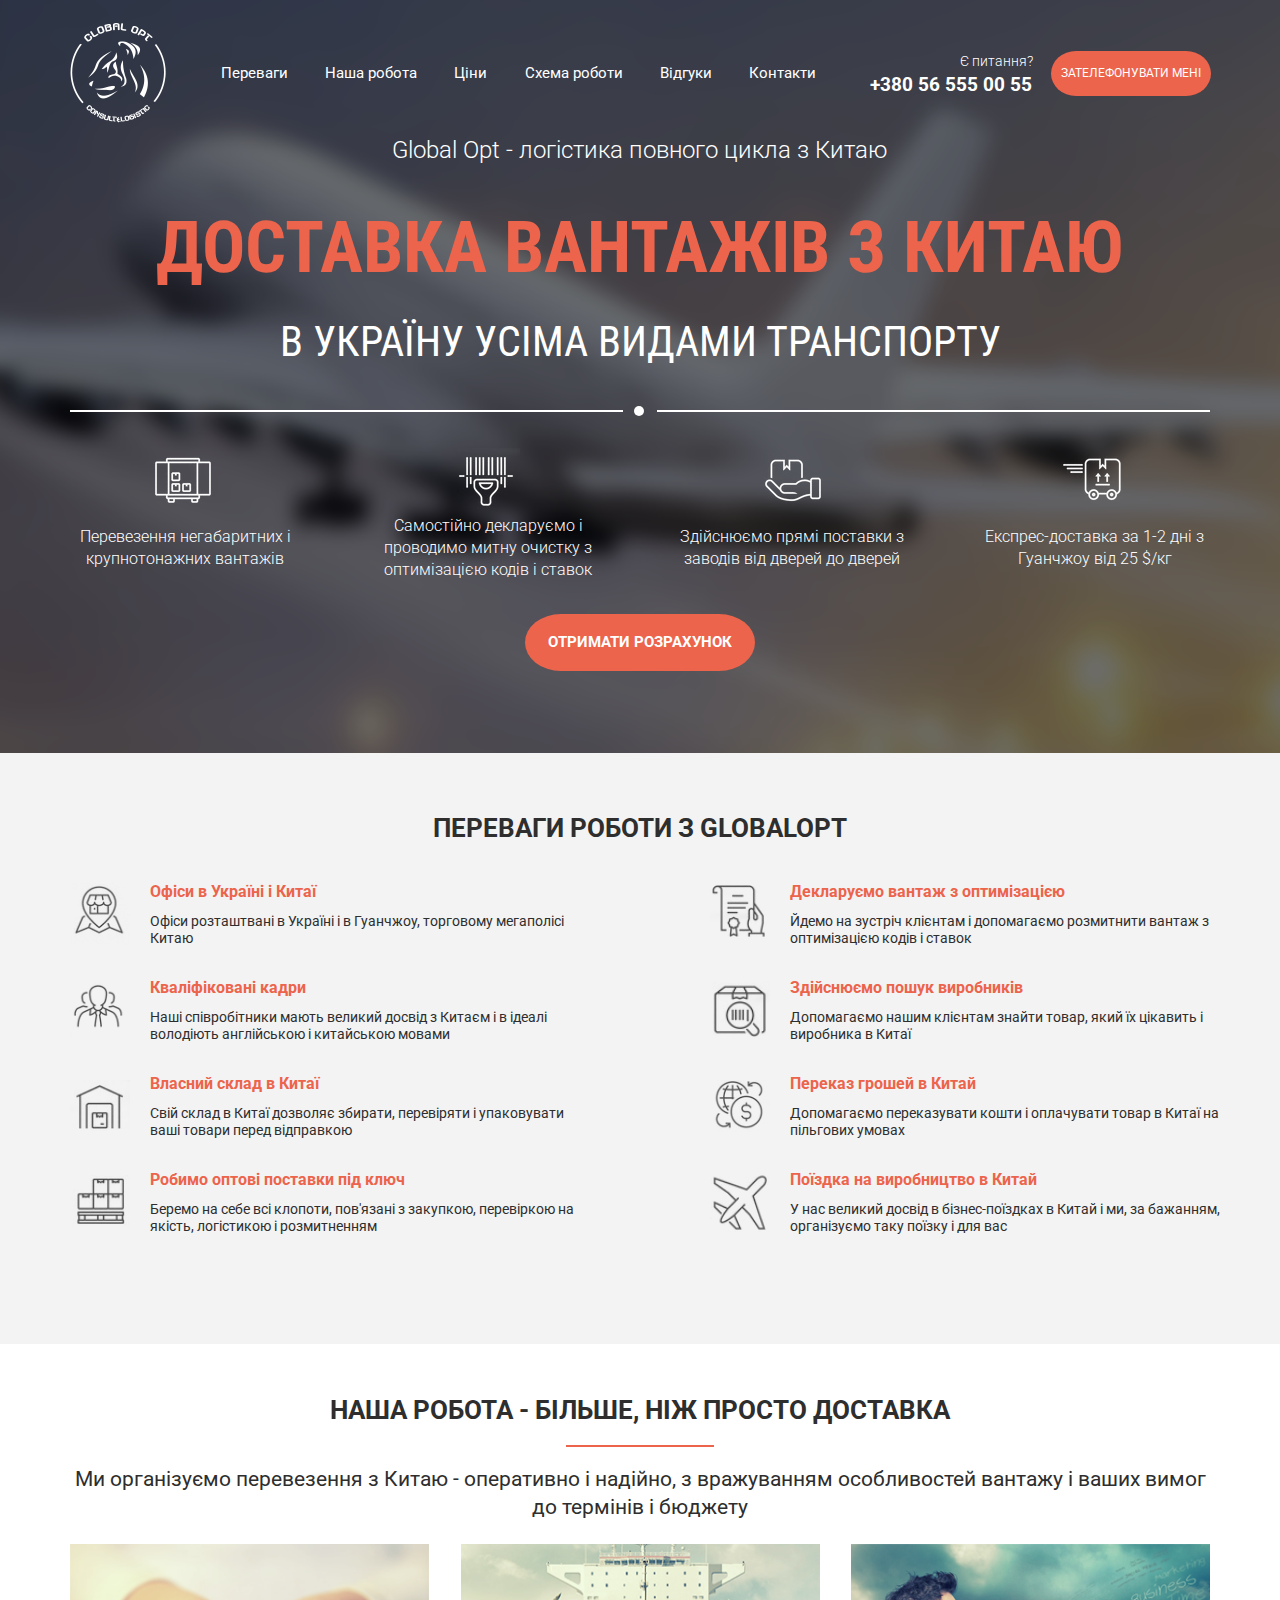
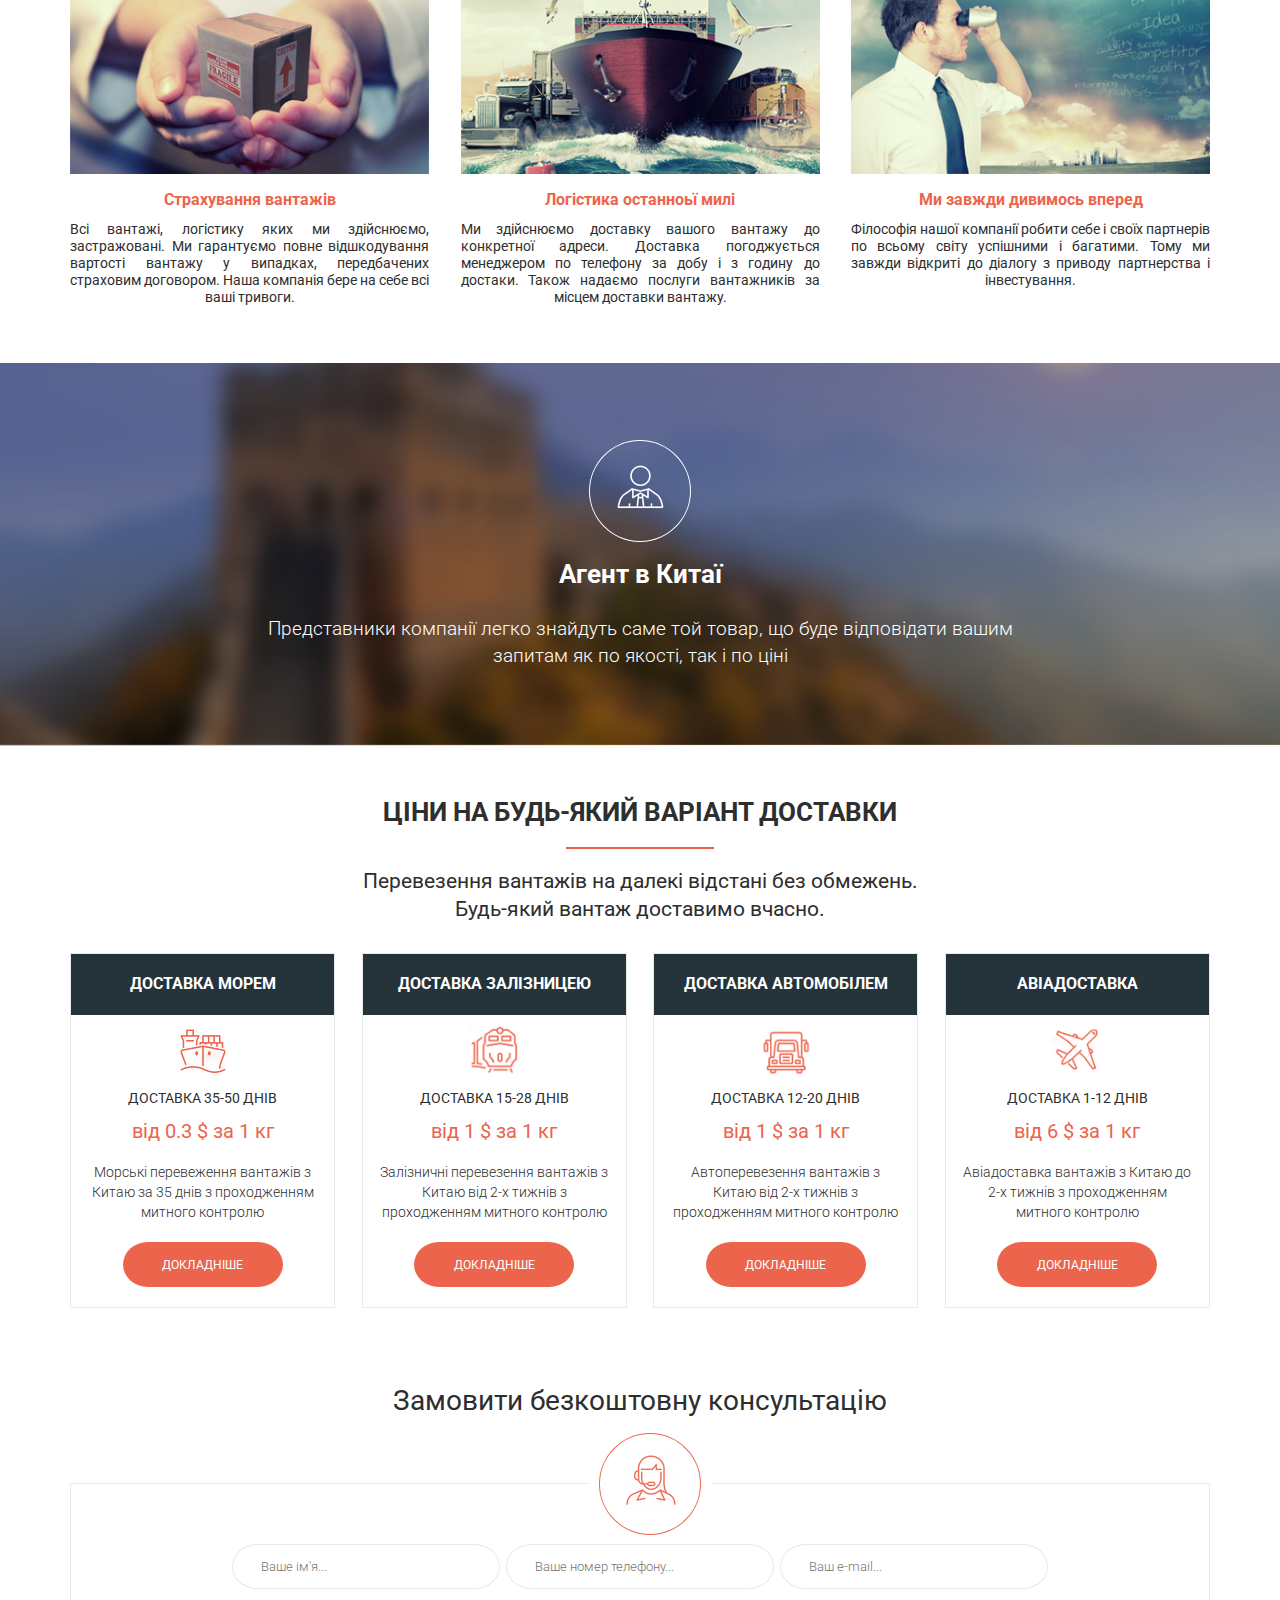
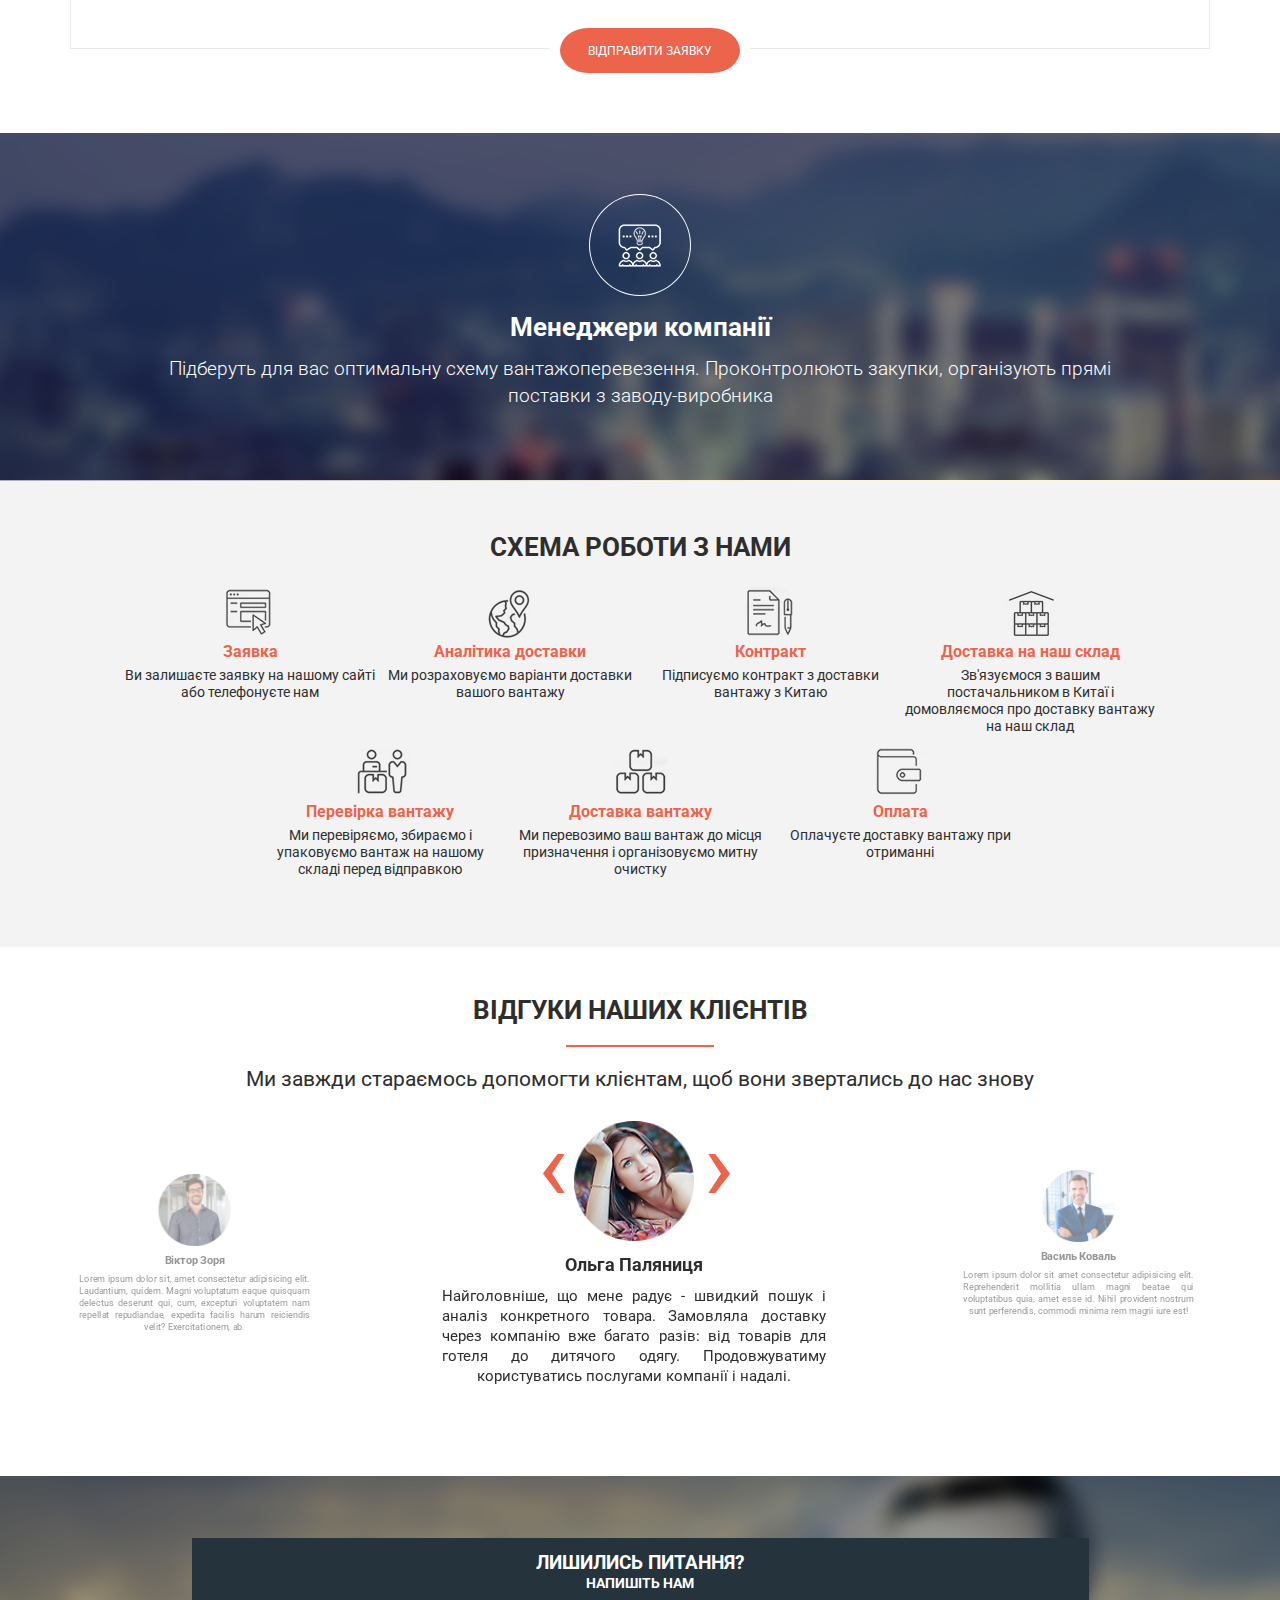
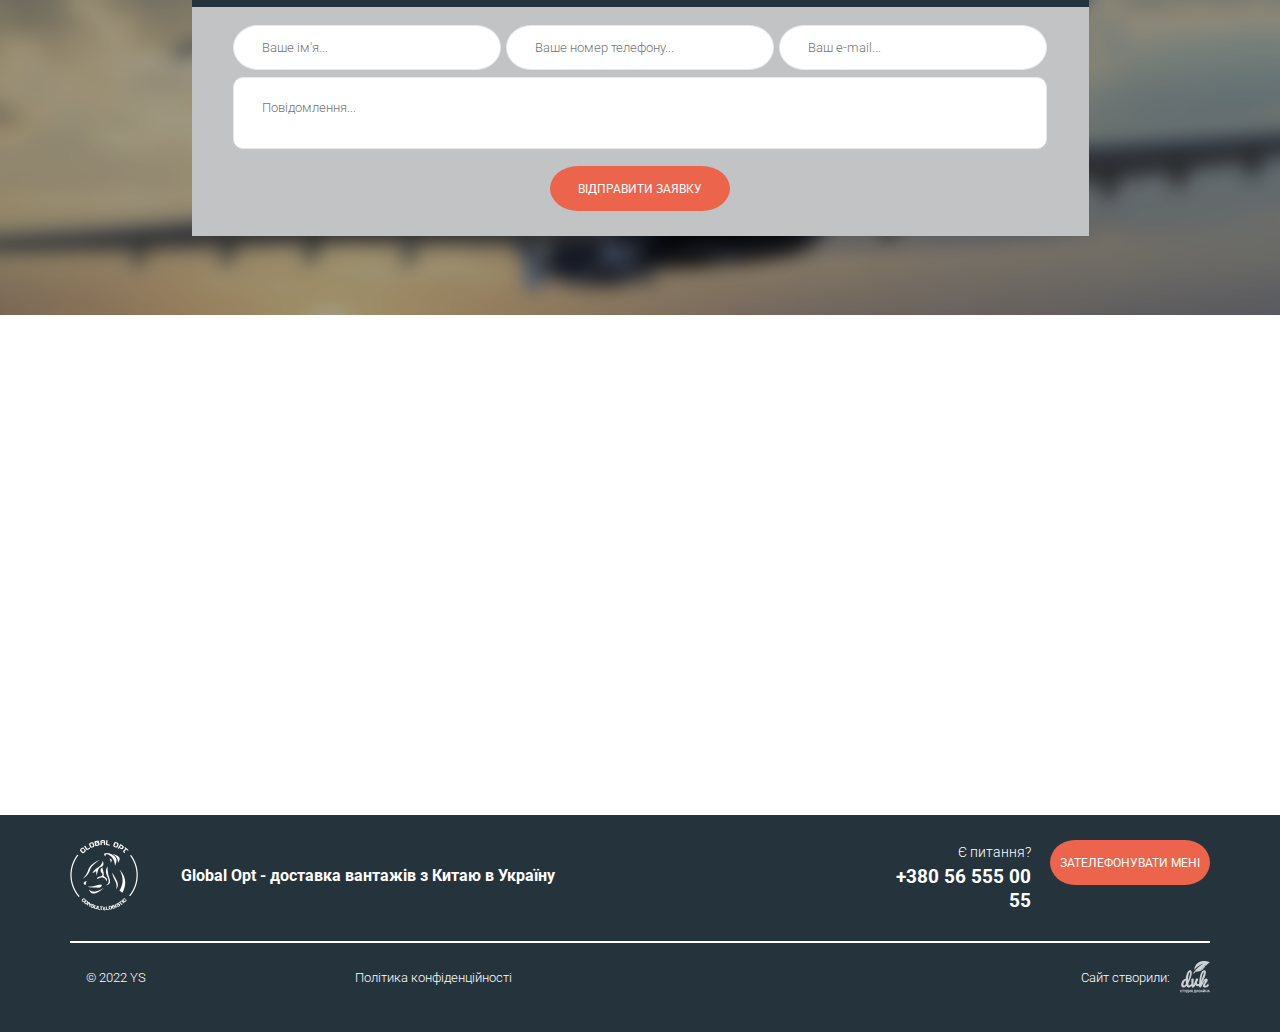
==== GlobalOpt/index.html @ d3e23957 "Add files via upload" ====
<!DOCTYPE html><html lang="uk"><head><meta charset="UTF-8"><meta http-equiv="X-UA-Compatible" content="IE=edge"><meta name="viewport" content="width=device-width,initial-scale=1"><!-- Primary Meta Tags --><title>Global Opt</title><meta name="title" content="Global Opt"><meta name="description" content="Доставка вантажів з Китаю"><!-- Open Graph / Facebook --><meta property="og:type" content="website"><meta property="og:url" content="https://metatags.io/"><meta property="og:title" content="Global Opt"><meta property="og:description" content="Доставка вантажів з Китаю"><meta property="og:image" content="https://metatags.io/assets/meta-tags-16a33a6a8531e519cc0936fbba0ad904e52d35f34a46c97a2c9f6f7dd7d336f2.png"><!-- Twitter --><meta property="twitter:card" content="summary_large_image"><meta property="twitter:url" content="https://metatags.io/"><meta property="twitter:title" content="Global Opt"><meta property="twitter:description" content="Доставка вантажів з Китаю"><meta property="twitter:image" content="https://metatags.io/assets/meta-tags-16a33a6a8531e519cc0936fbba0ad904e52d35f34a46c97a2c9f6f7dd7d336f2.png"><!-- Favicon --><link rel="apple-touch-icon" sizes="114x114" href="icons/favicon/apple-touch-icon.png"><link rel="android-chrome" sizes="96x96" href="icons/favicon/android-chrome-96x96.png"><link rel="icon" type="image/png" sizes="32x32" href="icons/favicon/favicon-32x32.png"><link rel="icon" type="image/png" sizes="16x16" href="icons/favicon/favicon-16x16.png"><link rel="manifest" href="icons/favicon/site.webmanifest"><link rel="mask-icon" href="icons/favicon/safari-pinned-tab.svg" color="#5bbad5"><meta name="msapplication-TileColor" content="#2b5797"><meta name="theme-color" content="#ffffff"><!-- Styles --><link rel="stylesheet" href="css/style.min.css"></head><body><!-- Promo Section --><section><div class="promo"><div class="container"><header class="promo__header"><div class="promo__logo"><img src="img/1st_screen_header/logo_glopt.png" alt="logo"></div><div class="promo__header_empty"></div><div class="promo__hamburger"><span></span><span></span><span></span></div><nav class="promo__nav"><li><a href="#advantages">Переваги</a></li><li><a href="#ourwork">Наша робота</a></li><li><a href="#prices">Ціни</a></li><li><a href="#schema">Схема роботи</a></li><li><a href="#references">Відгуки</a></li><li><a href="#contacts">Контакти</a></li></nav><div class="promo__header_empty"></div><div class="promo__phone"><div class="promo__phone-title">Є питання?</div><a href="tel:380565550055" class="promo__phone-phone">+380 56 555 00 55</a></div><div class="promo__header_empty"></div><button class="btn promo__btn_mini" data-modal="consultation">Зателефонувати мені</button></header><div class="promo__titles"><div class="promo__titles-subtitle">Global Opt - логістика повного цикла з Китаю</div><h1 class="promo__titles-title">Доставка вантажів з Китаю</h1><h2 class="promo__titles-main">В Україну усіма видами транспорту</h2></div><div class="promo__line"><hr class="promo__line_first"><hr></div><div class="promo__proposal"><div class="promo__proposal-block"><img src="img/1st_screen_header/cargo_1.png" alt="cargo"><div class="promo__proposal-block_text">Перевезення негабаритних і крупнотонажних вантажів</div></div><div class="promo__proposal-block"><img src="img/1st_screen_header/customs_2.png" alt="customs"><div class="promo__proposal-block_text">Самостійно декларуємо і проводимо митну очистку з оптимізацією кодів і ставок</div></div><div class="promo__proposal-block"><img src="img/1st_screen_header/shipment_3.png" alt="shipment"><div class="promo__proposal-block_text">Здійснюємо прямі поставки з заводів від дверей до дверей</div></div><div class="promo__proposal-block"><img src="img/1st_screen_header/express_4.png" alt="express"><div class="promo__proposal-block_text">Експрес-доставка за 1-2 дні з Гуанчжоу від 25 $/кг</div></div></div><button class="btn promo__btn" data-modal="consultation">Отримати розрахунок</button></div></div></section><!-- Advantages Section --><section><div class="advantages" id="advantages"><div class="container"><h2 class="advantages__title title">Переваги роботи з GLOBALOPT</h2><div class="advantages__blocks"><div class="advantages__block"><img src="img/2nd_screen/map_1.png" alt="map"><div class="advantages__block-title title_orange">Офіси в Україні і Китаї</div><div class="advantages__block-text">Офіси розташтвані в Україні і в Гуанчжоу, торговому мегаполісі Китаю</div></div><div class="advantages__block"><img src="img/2nd_screen/agree_2.png" alt="agree"><div class="advantages__block-title title_orange">Декларуємо вантаж з оптимізацією</div><div class="advantages__block-text">Йдемо на зустріч клієнтам і допомагаємо розмитнити вантаж з оптимізацією кодів і ставок</div></div><div class="advantages__block"><img src="img/2nd_screen/people_3.png" alt="people"><div class="advantages__block-title title_orange">Кваліфіковані кадри</div><div class="advantages__block-text">Наші співробітники мають великий досвід з Китаєм і в ідеалі володіють англійською і китайською мовами</div></div><div class="advantages__block"><img src="img/2nd_screen/package_4.png" alt="package"><div class="advantages__block-title title_orange">Здійснюємо пошук виробників</div><div class="advantages__block-text">Допомагаємо нашим клієнтам знайти товар, який їх цікавить і виробника в Китаї</div></div><div class="advantages__block"><img src="img/2nd_screen/building_5.png" alt="building"><div class="advantages__block-title title_orange">Власний склад в Китаї</div><div class="advantages__block-text">Свій склад в Китаї дозволяє збирати, перевіряти і упаковувати ваші товари перед відправкою</div></div><div class="advantages__block"><img src="img/2nd_screen/globe_6.png" alt="globe"><div class="advantages__block-title title_orange">Переказ грошей в Китай</div><div class="advantages__block-text">Допомагаємо переказувати кошти і оплачувати товар в Китаї на пільгових умовах</div></div><div class="advantages__block"><img src="img/2nd_screen/packs_7.png" alt="packs"><div class="advantages__block-title title_orange">Робимо оптові поставки під ключ</div><div class="advantages__block-text">Беремо на себе всі клопоти, пов'язані з закупкою, перевіркою на якість, логістикою і розмитненням</div></div><div class="advantages__block"><img src="img/2nd_screen/plane_8.png" alt="plane"><div class="advantages__block-title title_orange">Поїздка на виробництво в Китай</div><div class="advantages__block-text">У нас великий досвід в бізнес-поїздках в Китай і ми, за бажанням, організуємо таку поїзку і для вас</div></div></div></div></div></section><!-- More Section --><section><div class="more" id="ourwork"><div class="container"><h2 class="more__title title">Наша робота - більше, ніж просто доставка</h2><div class="more__subtitle subtitle">Ми організуємо перевезення з Китаю - оперативно і надійно, з вражуванням особливостей вантажу і ваших вимог до термінів і бюджету</div><div class="more__blocks"><div class="more__block"><img src="img/3rd_screen/hands_1.png" alt="hands"><div class="more__block-title title_orange">Страхування вантажів</div><div class="more__block-text">Всі вантажі, логістику яких ми здійснюємо, застражовані. Ми гарантуємо повне відшкодування вартості вантажу у випадках, передбачених страховим договором. Наша компанія бере на себе всі ваші тривоги.</div></div><div class="more__block"><img src="img/3rd_screen/ship_2.png" alt="ship"><div class="more__block-title title_orange">Логістика останноьї милі</div><div class="more__block-text">Ми здійснюємо доставку вашого вантажу до конкретної адреси. Доставка погоджується менеджером по телефону за добу і з годину до достаки. Також надаємо послуги вантажників за місцем доставки вантажу.</div></div><div class="more__block"><img src="img/3rd_screen/man_3.png" alt="man"><div class="more__block-title title_orange">Ми завжди дивимось вперед</div><div class="more__block-text">Філософія нашої компанії робити себе і своїх партнерів по всьому світу успішними і багатими. Тому ми завжди відкриті до діалогу з приводу партнерства і інвестування.</div></div></div></div></div></section><!-- Agent Section --><section><div class="agent"><div class="container"><div class="agent__block"><img src="img/4th_screen/agent_icon.png" alt="agent"><h2 class="agent__title">Агент в Китаї</h2><div class="agent__text">Представники компанії легко знайдуть саме той товар, що буде відповідати вашим<br>запитам як по якості, так і по ціні</div></div></div></div></section><!-- Prices Block --><section><div class="prices" id="prices"><div class="container"><h2 class="prices__title title">Ціни на будь-який варіант доставки</h2><div class="prices__subtitle subtitle">Перевезення вантажів на далекі відстані без обмежень.<br>Будь-який вантаж доставимо вчасно.</div><div class="prices__blocks"><div class="prices__block"><div class="prices__block-title">Доставка морем</div><img src="img/5th_screen/icon_ship_1.png" alt="ship"><div class="prices__block-term">доставка 35-50 днів</div><div class="prices__block-price">від 0.3 $ за 1 кг</div><div class="prices__block-text">Морські перевеження вантажів з Китаю за 35 днів з проходженням митного контролю</div><button class="btn prices__block-btn" data-modal="consultation">Докладніше</button></div><div class="prices__block"><div class="prices__block-title">Доставка залізницею</div><img src="img/5th_screen/icon_train_2.png" alt="train"><div class="prices__block-term">доставка 15-28 днів</div><div class="prices__block-price">від 1 $ за 1 кг</div><div class="prices__block-text">Залізничні перевезення вантажів з Китаю від 2-х тижнів з проходженням митного контролю</div><button class="btn prices__block-btn" data-modal="consultation">Докладніше</button></div><div class="prices__block"><div class="prices__block-title">Доставка автомобілем</div><img src="img/5th_screen/icon_truck_3.png" alt="truck"><div class="prices__block-term">доставка 12-20 днів</div><div class="prices__block-price">від 1 $ за 1 кг</div><div class="prices__block-text">Автоперевезення вантажів з Китаю від 2-х тижнів з проходженням митного контролю</div><button class="btn prices__block-btn" data-modal="consultation">Докладніше</button></div><div class="prices__block"><div class="prices__block-title">Авіадоставка</div><img src="img/5th_screen/icon_plane_4.png" alt="plane"><div class="prices__block-term">доставка 1-12 днів</div><div class="prices__block-price">від 6 $ за 1 кг</div><div class="prices__block-text">Авіадоставка вантажів з Китаю до 2-х тижнів з проходженням митного контролю</div><button class="btn prices__block-btn" data-modal="consultation">Докладніше</button></div></div></div></div></section><!-- Consultation Section  --><section><div class="consultation"><div class="container"><h2 class="consultation__title">Замовити безкоштовну консультацію</h2><img src="img/6th_screen/consultation.png" alt="consultation"><form class="consultation__form" action="#" name="free-consultation" novalidate="novalidate"><input class="consultation__form-input" id="neme" type="text" name="name" placeholder="Ваше ім'я..." required> <input class="consultation__form-input" id="phone" type="tel" name="phone" placeholder="Ваше номер телефону..." required> <input class="consultation__form-input" id="email" type="email" name="email" placeholder="Ваш e-mail..." required> <button class="btn consultation__form-btn" type="submit">Відправити заявку</button></form></div></div></section><!-- Managers Section --><section><div class="managers"><div class="container"><div class="managers__block"><img src="img/7th_screen/icon_managers.png" alt="managers"><h2 class="managers__title">Менеджери компанії</h2><div class="managers__text">Підберуть для вас оптимальну схему вантажоперевезення. Проконтролюють закупки, організують прямі<br>поставки з заводу-виробника</div></div></div></div></section><!-- Schema Section --><section><div class="schema" id="schema"><div class="container"><h2 class="schema__title title">Схема роботи з нами</h2><div class="schema__block"><div class="schema__block-item"><img src="img/8th_screen/request_1.png" alt="request"><div class="schema__block-title title_orange">Заявка</div><div class="schema__block-text">Ви залишаєте заявку на нашому сайті або телефонуєте нам</div></div><div class="schema__block-item"><img src="img/8th_screen/analytics_2.png" alt="analytics"><div class="schema__block-title title_orange">Аналітика доставки</div><div class="schema__block-text">Ми розраховуємо варіанти доставки вашого вантажу</div></div><div class="schema__block-item"><img src="img/8th_screen/agreement_3.png" alt="agreement"><div class="schema__block-title title_orange">Контракт</div><div class="schema__block-text">Підписуємо контракт з доставки вантажу з Китаю</div></div><div class="schema__block-item"><img src="img/8th_screen/warehouse_4.png" alt="warehouse"><div class="schema__block-title title_orange">Доставка на наш склад</div><div class="schema__block-text">Зв'язуємося з вашим постачальником в Китаї і домовляємося про доставку вантажу на наш склад</div></div><div class="schema__block-item"><img src="img/8th_screen/check_5.png" alt="check"><div class="schema__block-title title_orange">Перевірка вантажу</div><div class="schema__block-text">Ми перевіряємо, збираємо і упаковуємо вантаж на нашому складі перед відправкою</div></div><div class="schema__block-item"><img src="img/8th_screen/shipping_6.png" alt="shipping"><div class="schema__block-title title_orange">Доставка вантажу</div><div class="schema__block-text">Ми перевозимо ваш вантаж до місця призначення і організовуємо митну очистку</div></div><div class="schema__block-item"><img src="img/8th_screen/payment_7.png" alt="payment"><div class="schema__block-title title_orange">Оплата</div><div class="schema__block-text">Оплачуєте доставку вантажу при отриманні</div></div></div></div></div></section><!-- References Section --><section><div class="references" id="references"><h2 class="references__title title">Відгуки наших клієнтів</h2><div class="references__subtitle subtitle">Ми завжди стараємось допомогти клієнтам, щоб вони звертались до нас знову</div><div class="references__blocks owl-carousel owl-theme"><div class="references__item"><div class="references__item-img"><img src="img/9th_screen/pic_woman_center.png" alt="woman"></div><div class="references__item-title">Ольга Паляниця</div><div class="references__item-text">Найголовніше, що мене радує - швидкий пошук і аналіз конкретного товара. Замовляла доставку через компанію вже багато разів: від товарів для готеля до дитячого одягу. Продовжуватиму користуватись послугами компанії і надалі.</div></div><div class="references__item"><div class="references__item-img"><img src="img/9th_screen/pic_man_left.png" alt="man"></div><div class="references__item-title">Василь Коваль</div><div class="references__item-text">Lorem ipsum dolor sit amet consectetur adipisicing elit. Reprehenderit mollitia ullam magni beatae qui voluptatibus quia, amet esse id. Nihil provident nostrum sunt perferendis, commodi minima rem magni iure est!</div></div><div class="references__item"><div class="references__item-img"><img src="img/9th_screen/pic_woman_center.png" alt="woman"></div><div class="references__item-title">Вікторія Гора</div><div class="references__item-text">Lorem ipsum dolor sit, amet consectetur adipisicing elit. Harum repellendus quasi, ex alias impedit vero sunt pariatur quisquam odit, rerum veritatis adipisci eum eveniet modi tempora molestiae fugiat delectus praesentium?</div></div><div class="references__item"><div class="references__item-img"><img src="img/9th_screen/pic_man_right.png" alt="man"></div><div class="references__item-title">Віктор Зоря</div><div class="references__item-text">Lorem ipsum dolor sit, amet consectetur adipisicing elit. Laudantium, quidem. Magni voluptatum eaque quisquam delectus deserunt qui, cum, excepturi voluptatem nam repellat repudiandae, expedita facilis harum reiciendis velit? Exercitationem, ab.</div></div></div></div></section><!-- Questions Section --><section><div class="questions"><div class="container"><form class="questions__form" action="#" name="questions" novalidate="novalidate"><h2 class="questions__form-title">Лишились питання?<br><span>Напишіть нам</span></h2><input class="questions__form-input questions__form-input_left" id="neme-q" type="text" name="name-q" placeholder="Ваше ім'я..." required> <input class="questions__form-input" id="phone-q" type="tel" name="phone-q" placeholder="Ваше номер телефону..." required> <input class="questions__form-input questions__form-input_right" id="email-q" type="email" name="email-q" placeholder="Ваш e-mail..." required> <textarea class="questions__form-textarea" name="textarea" id="text-q" cols="50" rows="3" placeholder="Повідомлення..."></textarea> <button class="btn questions__form-btn" type="submit">Відправити заявку</button></form></div></div></section><!-- Map Section --><div class="map" id="contacts"><iframe src="https://www.google.com/maps/embed?pb=!1m14!1m8!1m3!1d6037.585377424809!2d30.517401448791276!3d50.487801196981465!3m2!1i1024!2i768!4f13.1!3m3!1m2!1s0x40d4ce02c94d54e5%3A0x63b0788e1b89eeaa!2sBlockbuster%20Mall!5e0!3m2!1sru!2sua!4v1659372152601!5m2!1sru!2sua" style="border:0;" allowfullscreen="" loading="lazy" referrerpolicy="no-referrer-when-downgrade"></iframe></div><!-- Footer --><footer><div class="footer"><div class="container"><div class="footer__topblock"><div class="footer__topblock-left"><img src="img/footer/glopt_logo_footer.png" alt="glopt_logo"><div class="footer__topblock-left-text">Global Opt - доставка вантажів з Китаю в Україну</div></div><div class="footer__topblock-right"><div class="footer__topblock-right-text">Є питання?</div><a href="tel:380565550055" class="footer__topblock-right-phone">+380 56 555 00 55</a> <button class="btn footer__topblock-right-btn" data-modal="consultation">Зателефонувати мені</button></div></div><hr><div class="footer__bottomblock"><div class="footer__bottomblock-copyright">© 2022 YS</div><div class="footer__bottomblock-policy"><a href="policy.html">Політика конфіденційності</a></div><div class="footer__bottomblock-creator"><div class="footer__bottomblock-creator-name">Сайт створили:</div><img src="img/footer/logo_creators_footer.png" alt="creator"></div></div></div></div></footer><!-- Modal Window --><div class="overlay"><div class="modal"><div class="modal__close">&times;</div><div class="modal__title consultation__title">Замовити безкоштовну консультацію</div><form class="modal__form consultation__form" action="#" name="free-consultation" novalidate="novalidate"><input class="modal__form-input consultation__form-input" id="neme" type="text" name="name" placeholder="Ваше ім'я..." required> <input class="modal__form-input consultation__form-input" id="phone" type="tel" name="phone" placeholder="Ваше номер телефону..." required> <input class="modal__form-input consultation__form-input" id="email" type="email" name="email" placeholder="Ваш e-mail..." required> <button class="modal__form-btn btn consultation__form-btn" type="submit">Відправити заявку</button></form></div></div><!-- Scripts --><script src="js/jquery-3.6.0.min.js"></script><script src="js/owl.carousel.min.js"></script><script src="js/script.js"></script></body></html>
---- GlobalOpt/css/style.min.css ----
/*!
 * Bootstrap Reboot v4.3.1 (https://getbootstrap.com/)
 * Copyright 2011-2019 The Bootstrap Authors
 * Copyright 2011-2019 Twitter, Inc.
 * Licensed under MIT (https://github.com/twbs/bootstrap/blob/master/LICENSE)
 * Forked from Normalize.css, licensed MIT (https://github.com/necolas/normalize.css/blob/master/LICENSE.md)
 */@import url(https://fonts.googleapis.com/css2?family=Roboto+Condensed:wght@400;700&family=Roboto:wght@300;400;500;700;900&display=swap);*,::after,::before{box-sizing:border-box}html{font-family:sans-serif;line-height:1.15;-webkit-text-size-adjust:100%;-webkit-tap-highlight-color:rgba(0,0,0,0)}article,aside,figcaption,figure,footer,header,hgroup,main,nav,section{display:block}body{margin:0;font-family:-apple-system,BlinkMacSystemFont,"Segoe UI",Roboto,"Helvetica Neue",Arial,"Noto Sans",sans-serif,"Apple Color Emoji","Segoe UI Emoji","Segoe UI Symbol","Noto Color Emoji";font-size:1rem;font-weight:400;line-height:1.5;color:#212529;text-align:left;background-color:#fff}[tabindex="-1"]:focus{outline:0!important}hr{box-sizing:content-box;height:0;overflow:visible}h1,h2,h3,h4,h5,h6{margin-top:0;margin-bottom:.5rem}p{margin-top:0;margin-bottom:1rem}abbr[data-original-title],abbr[title]{text-decoration:underline;-webkit-text-decoration:underline dotted;text-decoration:underline dotted;cursor:help;border-bottom:0;-webkit-text-decoration-skip-ink:none;text-decoration-skip-ink:none}address{margin-bottom:1rem;font-style:normal;line-height:inherit}dl,ol,ul{margin-top:0;margin-bottom:1rem}ol ol,ol ul,ul ol,ul ul{margin-bottom:0}dt{font-weight:700}dd{margin-bottom:.5rem;margin-left:0}blockquote{margin:0 0 1rem}b,strong{font-weight:bolder}small{font-size:80%}sub,sup{position:relative;font-size:75%;line-height:0;vertical-align:baseline}sub{bottom:-.25em}sup{top:-.5em}a{color:#007bff;text-decoration:none;background-color:rgba(0,0,0,0)}a:hover{color:#0056b3;text-decoration:underline}a:not([href]):not([tabindex]){color:inherit;text-decoration:none}a:not([href]):not([tabindex]):focus,a:not([href]):not([tabindex]):hover{color:inherit;text-decoration:none}a:not([href]):not([tabindex]):focus{outline:0}code,kbd,pre,samp{font-family:SFMono-Regular,Menlo,Monaco,Consolas,"Liberation Mono","Courier New",monospace;font-size:1em}pre{margin-top:0;margin-bottom:1rem;overflow:auto}figure{margin:0 0 1rem}img{vertical-align:middle;border-style:none}svg{overflow:hidden;vertical-align:middle}table{border-collapse:collapse}caption{padding-top:.75rem;padding-bottom:.75rem;color:#6c757d;text-align:left;caption-side:bottom}th{text-align:inherit}label{display:inline-block;margin-bottom:.5rem}button{border-radius:0}button:focus{outline:1px dotted;outline:5px auto -webkit-focus-ring-color}button,input,optgroup,select,textarea{margin:0;font-family:inherit;font-size:inherit;line-height:inherit}button,input{overflow:visible}button,select{text-transform:none}select{word-wrap:normal}[type=button],[type=reset],[type=submit],button{-webkit-appearance:button}[type=button]:not(:disabled),[type=reset]:not(:disabled),[type=submit]:not(:disabled),button:not(:disabled){cursor:pointer}[type=button]::-moz-focus-inner,[type=reset]::-moz-focus-inner,[type=submit]::-moz-focus-inner,button::-moz-focus-inner{padding:0;border-style:none}input[type=checkbox],input[type=radio]{box-sizing:border-box;padding:0}input[type=date],input[type=datetime-local],input[type=month],input[type=time]{-webkit-appearance:listbox}textarea{overflow:auto;resize:vertical}fieldset{min-width:0;padding:0;margin:0;border:0}legend{display:block;width:100%;max-width:100%;padding:0;margin-bottom:.5rem;font-size:1.5rem;line-height:inherit;color:inherit;white-space:normal}progress{vertical-align:baseline}[type=number]::-webkit-inner-spin-button,[type=number]::-webkit-outer-spin-button{height:auto}[type=search]{outline-offset:-2px;-webkit-appearance:none}[type=search]::-webkit-search-decoration{-webkit-appearance:none}::-webkit-file-upload-button{font:inherit;-webkit-appearance:button}output{display:inline-block}summary{display:list-item;cursor:pointer}template{display:none}[hidden]{display:none!important}.owl-carousel{display:none;width:100%;-webkit-tap-highlight-color:rgba(0,0,0,0);position:relative;z-index:1}.owl-carousel .owl-stage{position:relative;touch-action:manipulation;-moz-backface-visibility:hidden}.owl-carousel .owl-stage:after{content:".";display:block;clear:both;visibility:hidden;line-height:0;height:0}.owl-carousel .owl-stage-outer{position:relative;overflow:hidden;-webkit-transform:translate3d(0,0,0)}.owl-carousel .owl-item,.owl-carousel .owl-wrapper{-webkit-backface-visibility:hidden;-moz-backface-visibility:hidden;-ms-backface-visibility:hidden;-webkit-transform:translate3d(0,0,0);-moz-transform:translate3d(0,0,0);-ms-transform:translate3d(0,0,0)}.owl-carousel .owl-item{position:relative;min-height:1px;float:left;-webkit-backface-visibility:hidden;-webkit-tap-highlight-color:rgba(0,0,0,0);-webkit-touch-callout:none}.owl-carousel .owl-item img{display:block;width:100%}.owl-carousel .owl-dots.disabled,.owl-carousel .owl-nav.disabled{display:none}.owl-carousel .owl-dot,.owl-carousel .owl-nav .owl-next,.owl-carousel .owl-nav .owl-prev{cursor:pointer;-webkit-user-select:none;-moz-user-select:none;user-select:none}.owl-carousel .owl-nav button.owl-next,.owl-carousel .owl-nav button.owl-prev,.owl-carousel button.owl-dot{background:0 0;color:inherit;border:none;padding:0!important;font:inherit}.owl-carousel.owl-loaded{display:block}.owl-carousel.owl-loading{opacity:0;display:block}.owl-carousel.owl-hidden{opacity:0}.owl-carousel.owl-refresh .owl-item{visibility:hidden}.owl-carousel.owl-drag .owl-item{touch-action:pan-y;-webkit-user-select:none;-moz-user-select:none;user-select:none}.owl-carousel.owl-grab{cursor:move;cursor:-webkit-grab;cursor:grab}.owl-carousel.owl-rtl{direction:rtl}.owl-carousel.owl-rtl .owl-item{float:right}.no-js .owl-carousel{display:block}.owl-carousel .animated{-webkit-animation-duration:1s;animation-duration:1s;-webkit-animation-fill-mode:both;animation-fill-mode:both}.owl-carousel .owl-animated-in{z-index:0}.owl-carousel .owl-animated-out{z-index:1}.owl-carousel .fadeOut{-webkit-animation-name:fadeOut;animation-name:fadeOut}@-webkit-keyframes fadeOut{0%{opacity:1}100%{opacity:0}}@keyframes fadeOut{0%{opacity:1}100%{opacity:0}}.owl-height{transition:height .5s ease-in-out}.owl-carousel .owl-item .owl-lazy{opacity:0;transition:opacity .4s ease}.owl-carousel .owl-item .owl-lazy:not([src]),.owl-carousel .owl-item .owl-lazy[src^=""]{max-height:0}.owl-carousel .owl-item img.owl-lazy{transform-style:preserve-3d}.owl-carousel .owl-video-wrapper{position:relative;height:100%;background:#000}.owl-carousel .owl-video-play-icon{position:absolute;height:80px;width:80px;left:50%;top:50%;margin-left:-40px;margin-top:-40px;background:url(owl.video.play.png) no-repeat;cursor:pointer;z-index:1;-webkit-backface-visibility:hidden;transition:transform .1s ease}.owl-carousel .owl-video-play-icon:hover{transform:scale(1.3,1.3)}.owl-carousel .owl-video-playing .owl-video-play-icon,.owl-carousel .owl-video-playing .owl-video-tn{display:none}.owl-carousel .owl-video-tn{opacity:0;height:100%;background-position:center center;background-repeat:no-repeat;background-size:contain;transition:opacity .4s ease}.owl-carousel .owl-video-frame{position:relative;z-index:1;height:100%;width:100%}.owl-theme .owl-nav{margin-top:10px;text-align:center;-webkit-tap-highlight-color:rgba(0,0,0,0)}.owl-theme .owl-nav [class*=owl-]{color:#fff;font-size:14px;margin:5px;padding:4px 7px;background:#d6d6d6;display:inline-block;cursor:pointer;border-radius:3px}.owl-theme .owl-nav [class*=owl-]:hover{background:#869791;color:#fff;text-decoration:none}.owl-theme .owl-nav .disabled{opacity:.5;cursor:default}.owl-theme .owl-nav.disabled+.owl-dots{margin-top:10px}.owl-theme .owl-dots{text-align:center;-webkit-tap-highlight-color:rgba(0,0,0,0)}.owl-theme .owl-dots .owl-dot{display:inline-block;zoom:1;*display:inline}.owl-theme .owl-dots .owl-dot span{width:10px;height:10px;margin:5px 7px;background:#d6d6d6;display:block;-webkit-backface-visibility:visible;transition:opacity .2s ease;border-radius:30px}.owl-theme .owl-dots .owl-dot.active span,.owl-theme .owl-dots .owl-dot:hover span{background:#869791}.btn{width:160px;height:45px;background-color:#ec644b;font-size:12px;line-height:22px;color:#fff;font-weight:400;text-transform:uppercase;text-align:center;border:none;border-radius:25%/80%;transition:all .5s}.btn:hover{color:#2e2e2e;border:3px solid #000}.title{font-size:26px;line-height:30px;color:#2e2e2e;font-weight:700;text-transform:uppercase;text-align:center}.title_orange{font-size:16px;line-height:22px;color:#ec644b;font-weight:700}.subtitle{font-size:21px;line-height:28px;color:#2e2e2e;font-weight:400;text-align:center;margin-top:40px}*{font-family:Roboto,sans-serif;margin:0;padding:0}.container{width:1140px;margin:0 auto}.promo{min-height:680px;padding:23px 0 82px 0;background:url(../img/1st_screen_header/bg_header.png) center center/cover no-repeat}.promo__header{display:grid;grid-template-columns:96px 55px 0 595px 54px 163px 18px 160px;align-items:center;margin-bottom:9px}.promo__logo{display:inline-block;width:96px;height:100px}.promo__logo img{width:100%}.promo__nav{display:flex;justify-content:space-between;list-style:none;width:595px}.promo__nav li a{font-size:15px;line-height:17px;color:#fff;font-weight:400;transition:all .5s}.promo__nav li a:hover{color:#ec644b;text-underline-offset:5px}.promo__phone-title{font-size:14px;line-height:24px;color:#fff;font-weight:300;text-align:right}.promo__phone a{font-size:19px;line-height:24px;font-weight:700;text-align:right;color:#fff;text-decoration:none;transition:all .5s}.promo__phone a:hover{color:#ec644b}.promo__titles{margin-bottom:37px}.promo__titles-subtitle{font-size:24px;color:#fff;font-weight:300;text-align:center;margin-bottom:26px}.promo__titles-title{font-size:72px;color:#ec644b;font-weight:700;font-family:"Roboto Condensed",sans-serif;text-align:center;text-transform:uppercase;margin-bottom:8px}.promo__titles-main{font-size:42px;color:#fff;font-weight:400;font-family:"Roboto Condensed",sans-serif;text-align:center;text-transform:uppercase}.promo__line{position:relative;display:flex;justify-content:space-between}.promo__line hr{position:relative;border:none;border-top:2px solid #fff;text-align:center;margin-bottom:27px;width:48.5%}.promo__line_first:after{position:absolute;content:"";width:10px;height:10px;border-radius:100%;background:#fff;top:-6px;left:102%}.promo__proposal{display:flex;justify-content:space-between;align-items:flex-start;flex-wrap:wrap;margin-bottom:39px;text-align:center}.promo__proposal-block{height:136px;width:230px;display:grid;grid-template-rows:60% 40%;justify-items:center;align-items:center}.promo__proposal-block_text{font-size:16px;line-height:22px;color:#fff;font-weight:300}.promo__btn{display:block;margin:0 auto;width:230px;height:57px;font-size:15px;line-height:17px;font-weight:700}.advantages{padding:60px 0 73px 0;background-color:#f3f3f3;min-height:591px}.advantages__blocks{display:flex;justify-content:space-between;flex-wrap:wrap}.advantages__block{margin-top:30px;width:500px;display:grid;grid-template-columns:60px 440px;grid-template-rows:auto auto;-moz-column-gap:20px;column-gap:20px;row-gap:10px}.advantages__block img{width:100%;grid-row:1/3;align-self:center}.advantages__block-text{font-size:14px;line-height:17px;color:#2e2e2e;font-weight:400}.more{min-height:619px;padding:51px 0 57px 0}.more__title{position:relative}.more__title:after{position:absolute;top:calc(100% + 20px);left:50%;transform:translateX(-50%);content:"";width:148px;height:2px;background:#ec644b;text-align:center}.more__blocks{margin-top:23px;display:flex;justify-content:space-between;flex-wrap:wrap;align-items:flex-start}.more__block{width:359px}.more__block img{width:100%;height:230px;-o-object-fit:cover;object-fit:cover}.more__block-title{margin-top:15px;text-align:center}.more__block-text{margin-top:10px;font-size:14px;line-height:17px;color:#2e2e2e;font-weight:400;text-align:justify;-moz-text-align-last:center;text-align-last:center}.agent{min-height:342px;padding:77px 0;background:url(../img/4th_screen/bg_agent.png) center center/cover no-repeat}.agent__block{display:flex;flex-direction:column;justify-content:space-between;align-items:center}.agent__title{font-size:26px;line-height:23px;color:#fff;font-weight:700;margin-top:21px}.agent__text{font-size:19px;line-height:27px;color:#fff;font-weight:300;margin-top:21px;text-align:center}.prices{min-height:606px;padding:51px 0 81px 0}.prices__title{position:relative}.prices__title:after{position:absolute;top:calc(100% + 20px);left:50%;transform:translateX(-50%);content:"";width:148px;height:2px;background:#ec644b;text-align:center}.prices__blocks{margin-top:30px;display:flex;justify-content:space-between;align-items:center;flex-wrap:wrap}.prices__block{width:265px;height:355px;border:1px solid #e9e9e9;text-align:center}.prices__block-title{padding-top:18px;background:#25333b;height:61px;font-size:16px;line-height:23px;color:#fff;font-weight:700;text-transform:uppercase}.prices__block img{margin-top:10px;height:52px}.prices__block-term{margin-top:10px;font-size:14px;line-height:23px;color:#2e2e2e;text-transform:uppercase}.prices__block-price{margin-top:10px;font-size:20px;line-height:23px;color:#ec644b}.prices__block-text{padding:0 15px;margin-top:19px;font-size:14px;line-height:20px;color:#2e2e2e;font-weight:300}.prices__block-btn{margin-top:20px}.consultation{min-height:344px;padding-bottom:60px;position:relative}.consultation:before{content:"";width:122px;height:102px;background:#fff;position:absolute;z-index:2;left:50.8%;transform:translateX(-50%);top:13%}.consultation:after{content:"";width:200px;height:45px;background:#fff;position:absolute;left:50.8%;transform:translateX(-50%);top:70%}.consultation__title{font-size:28px;line-height:23px;color:#2e2e2e;font-weight:400;text-align:center;margin-bottom:71px}.consultation img{width:102px;position:absolute;z-index:3;margin:10px;background:#fff;top:10%;left:50%;transform:translateX(-50%)}.consultation__form{position:relative;min-height:166px;display:flex;justify-content:center;align-items:center;flex-wrap:wrap;border:1px solid #e9e9e9}.consultation__form-input{width:268px;height:45px;margin:0 3px;padding:18px 28px;font-size:13px;line-height:24px;color:#2e2e2e;font-weight:300;border:1px solid #e9e9e9;border-radius:15%/80%}.consultation__form-btn{width:180px;position:absolute;z-index:2;top:82%;left:50%;transform:translateX(-50%);margin:10px}.managers{min-height:342px;padding:61px 0 72px 0;background:url(../img/7th_screen/bg_managers.png) center center/cover no-repeat;text-align:center}.managers__title{font-size:26px;line-height:23px;color:#fff;font-weight:700;margin-top:20px}.managers__text{font-size:19px;line-height:27px;color:#fff;font-weight:300;margin-top:16px}.schema{min-height:455px;padding:51px 0 45px 0;background:#f3f3f3}.schema__block{margin-top:20px;display:flex;justify-content:center;align-items:center;flex-wrap:wrap;text-align:center}.schema__block-item{margin:5px;width:250px;display:grid;grid-template-rows:50px 30px 70px;justify-items:center}.schema__block-title{align-self:center}.schema__block-text{font-size:14px;line-height:17px;color:#2e2e2e;font-weight:400}.references{min-height:458px;padding:48px 0 56px 0}.references__title{position:relative}.references__title:after{position:absolute;top:calc(100% + 20px);left:50%;transform:translateX(-50%);content:"";width:148px;height:2px;background:#ec644b;text-align:center}.references__blocks{margin-top:28px;position:relative}.references__item{width:600px;display:flex;flex-direction:column;justify-content:center;align-items:center}.references__item-img{width:120px;height:120px;margin-bottom:13px}.references__item-img img{width:100%}.references__item-title{font-size:18px;line-height:22px;color:#2e2e2e;font-weight:700;margin-bottom:10px;text-align:center}.references__item-text{font-size:15px;line-height:20px;color:#2e2e2e;font-weight:400;text-align:justify;-moz-text-align-last:center;text-align-last:center}.owl-nav button span{position:absolute;font-size:100px;color:#ec644b;left:42%;top:-10%}.owl-nav button span[aria-label=Next]{left:55%}.owl-carousel .owl-stage-outer .owl-stage .owl-item.active{transform:scale(.6);opacity:.5;transition:all .5s}.owl-carousel .owl-stage-outer .owl-stage .owl-item.active.center{transform:scale(1);opacity:1}.questions{min-height:439px;padding:62px 0 79px 0;background:url(../img/10th_screen/bg_questions.png) center center/cover no-repeat}.questions__form{width:897px;display:grid;grid-template-columns:calc((100% - 278px)/ 2) 278px calc((100% - 278px)/ 2);grid-template-rows:69px 63px 79px 87px;text-align:center;background:#c2c3c5;margin:0 auto}.questions__form-title{grid-column:1/4;font-size:19px;line-height:19px;color:#fff;font-weight:700;background:#25333c;text-transform:uppercase;margin:0;padding-top:15px}.questions__form-title span{font-size:14px;line-height:14px;color:#fff}.questions__form-input{width:268px;height:45px;padding:18px 28px;font-size:13px;line-height:24px;color:#2e2e2e;font-weight:300;border:1px solid #e9e9e9;border-radius:15%/80%;align-self:flex-end;justify-self:center}.questions__form-input_left{justify-self:flex-end}.questions__form-input_right{justify-self:flex-start}.questions__form-textarea{grid-column:1/4;width:814px;height:72px;padding:18px 28px;font-size:13px;line-height:24px;color:#2e2e2e;font-weight:300;border:1px solid #e9e9e9;border-radius:10px;resize:none;align-self:flex-end;justify-self:center}.questions__form-btn{width:180px;grid-column:2/3;justify-self:center;margin-top:17px}.map{height:500px}.map iframe{height:500px;width:100%}.footer{min-height:202px;padding:25px 0 39px 0;background:#25333c}.footer__topblock{display:flex;justify-content:space-between;flex-wrap:wrap;margin-bottom:30px}.footer__topblock-left{display:flex;justify-content:flex-start;align-items:center}.footer__topblock-left-text{font-size:16px;line-height:20px;color:#fff;font-weight:700;margin-left:43px}.footer__topblock-right{display:grid;grid-template-columns:161px 160px;grid-template-rows:20px 20px;-moz-column-gap:19px;column-gap:19px;row-gap:5px}.footer__topblock-right-text{grid-column:1/2;grid-row:1/2;font-size:14px;line-height:24px;color:#fff;font-weight:300;text-align:right}.footer__topblock-right-phone{grid-column:1/2;grid-row:2/3;font-size:19px;line-height:24px;color:#fff;font-weight:700;text-align:right}.footer__topblock-right-btn{grid-column:2/3;grid-row:1/3}.footer hr{border:none;border-top:2px solid #fff;text-align:center;margin-bottom:18px}.footer__bottomblock{display:grid;grid-template-columns:25% 25% 50%;align-items:center}.footer__bottomblock-copyright{font-size:13px;line-height:17px;color:#fff;font-weight:300;margin-left:16px}.footer__bottomblock-policy a{font-size:13px;line-height:17px;color:#fff;font-weight:300}.footer__bottomblock-policy a:hover{color:#ec644b}.footer__bottomblock-creator{display:flex;justify-content:flex-end;align-items:center}.footer__bottomblock-creator-name{font-size:13px;line-height:17px;color:#fff;font-weight:300;margin-right:10px}.overlay{display:none;position:fixed;width:100%;height:100%;top:0;background-color:rgba(29,5,114,.5);z-index:5}.modal{position:absolute;top:50%;left:50%;transform:translate(-50%,-50%);width:290px;margin:0 auto;border:2px solid #25333c;background:#25333c}.modal__title{font-size:20px;margin-bottom:10px;margin-top:10px;color:#fff}.modal__form{width:100%}.modal__form-btn{position:relative;top:0;left:0;transform:translateX(0);margin-top:20px}.modal__form-input{margin-top:10px}.modal__close{position:absolute;top:0;right:0;font-size:41px;line-height:21px;color:#ec644b;cursor:pointer}@media screen and (max-width:1200px){.container{width:92%}.btn:hover{color:#fff;border:none}}@media screen and (max-width:1200px){.promo__header{display:flex;justify-content:flex-start}.promo__nav{position:absolute;top:0;right:-100%;flex-direction:column;justify-content:center;align-items:center;height:100vh;width:75vw;padding:20px;background-color:rgba(236,100,75,.5);transition:all .5s}.promo__nav li{margin-bottom:40px}.promo__nav li a{font-size:30px;line-height:30px;text-transform:uppercase}.promo__nav li a:hover{color:#fff;text-decoration:none}.promo__nav_active{right:0}.promo__hamburger{z-index:4;display:block;position:absolute;right:25px;top:25px;width:40px;height:40px}.promo__hamburger span{display:block;height:3px;width:100%;background-color:#fff;margin-bottom:10px;transition:.5 all}.promo__hamburger_active span{margin-bottom:-2px}.promo__hamburger_active span:nth-child(1){transform:translateY(3px) rotate(-45deg)}.promo__hamburger_active span:nth-child(2){display:none}.promo__hamburger_active span:nth-child(3){transform:translateY(3px) rotate(45deg)}.promo__phone{margin:0 20px}.promo__phone-title{font-size:20px}.promo__phone a{font-size:25px}.promo__phone a:hover{color:#fff}.promo__btn{width:280px;height:70px;font-size:20px}.promo__btn_mini{width:220px;height:60px;margin:0 20px;font-size:16px}.promo__logo{margin-right:20px}.promo__titles-title{font-size:60px}.promo__proposal{justify-content:center}.promo__proposal-block{margin:0 10px 20px 10px}.promo__line_first:after{left:101.5%}}@media screen and (max-width:992px){.promo__phone{display:none}.promo__titles-title{font-size:40px}.promo__titles-main{font-size:30px}.promo__line hr{width:100%}.promo__line_first{display:none}}@media screen and (max-width:576px){.promo__btn_mini{display:none}.promo__logo{margin:0 auto}.promo__titles-title{font-size:30px}.promo__titles-main{font-size:20px}.promo__nav li a{font-size:25px}}@media screen and (max-width:1200px){.advantages__blocks{justify-content:center}.advantages__block{width:80%;text-align:center;grid-template-columns:60px calc(100% - 60px - 20px)}}@media screen and (max-width:1200px){.more__blocks{justify-content:center}.more__block{margin:10px}}@media screen and (max-width:576px){.more__block{width:90%}}@media screen and (max-width:992px){.agent__text br{display:none}}@media screen and (max-width:1200px){.prices__blocks{justify-content:center}.prices__block{margin:14px}}@media screen and (max-width:992px){.consultation:before{top:8%}.consultation:after{top:83%}.consultation__form{flex-direction:column;min-height:320px}.consultation__form-input{margin:10px}.consultation__form-btn{top:90%}.consultation img{top:7%}}@media screen and (max-width:576px){.consultation img{display:none}.consultation:before{display:none}}@media screen and (max-width:1200px){.managers__text br{display:none}}@media screen and (max-width:1905px){.references__item{width:30vw}}@media screen and (max-width:1200px){.owl-nav button span{left:39%}.owl-nav button span[aria-label=Next]{left:58%}}@media screen and (max-width:1040px){.references__item{width:80vw;margin:0 auto}}@media screen and (max-width:992px){.questions__form{width:96%;grid-template-columns:100%;grid-template-rows:69px 63px 63px 63px 90px 87px}.questions__form-input{width:90%;grid-column:1/2;justify-self:center;border-radius:10%/90%}.questions__form-textarea{width:90%;grid-column:1/2}.questions__form-title{grid-column:1/2}.questions__form-btn{grid-column:1/2}}@media screen and (max-width:576px){.questions__form-input{border-radius:10px}}@media screen and (max-width:992px){.footer__topblock{flex-direction:column;justify-content:center;align-items:center}}@media screen and (max-width:768px){.footer__bottomblock{grid-template-columns:100%;grid-template-rows:repeat(3,30px);justify-items:center}}@media screen and (max-width:576px){.footer__topblock-left-text{display:none}.footer__topblock-right{margin-top:15px;justify-items:center;align-items:center;grid-template-rows:45px 45px;grid-template-columns:80px 80px}.footer__topblock-right-text{display:none}.footer__topblock-right-phone{font-size:15px;grid-column:1/3;grid-row:1/2}.footer__topblock-right-btn{grid-column:1/3;grid-row:2/3}}
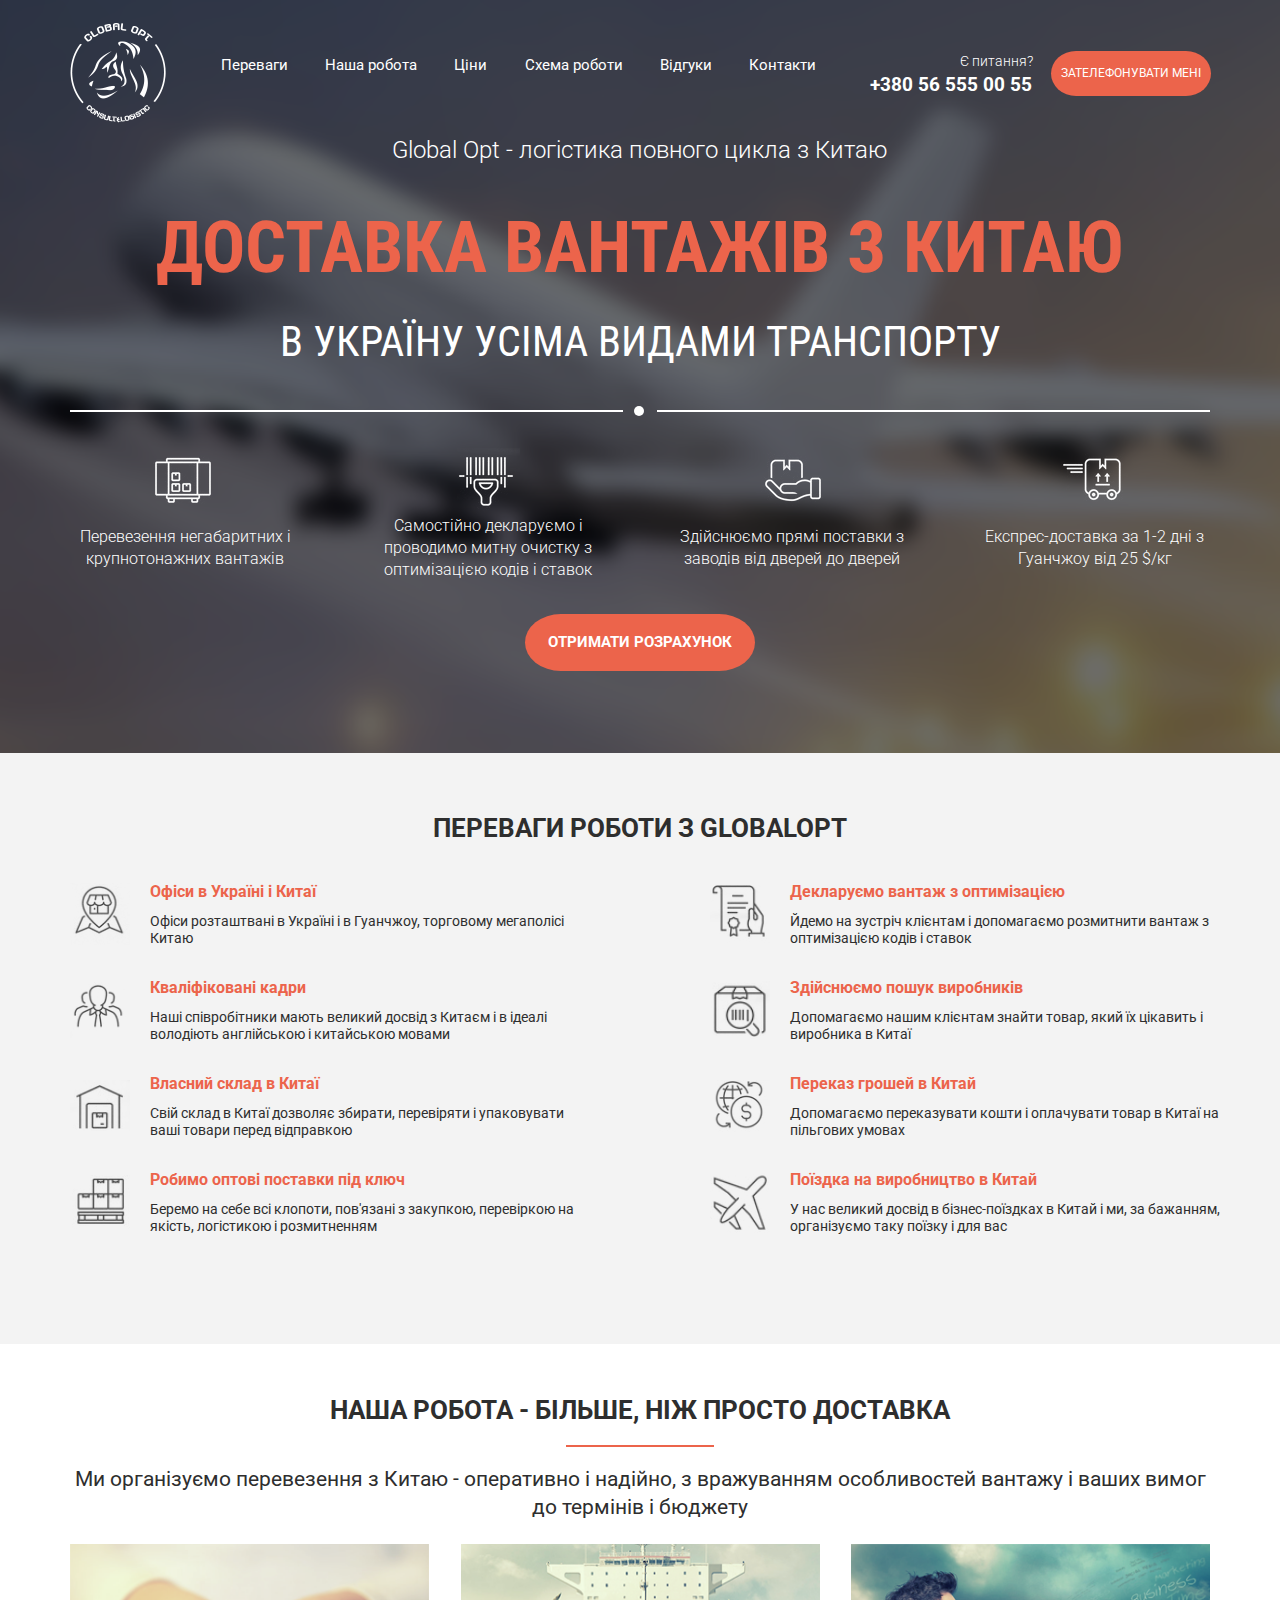
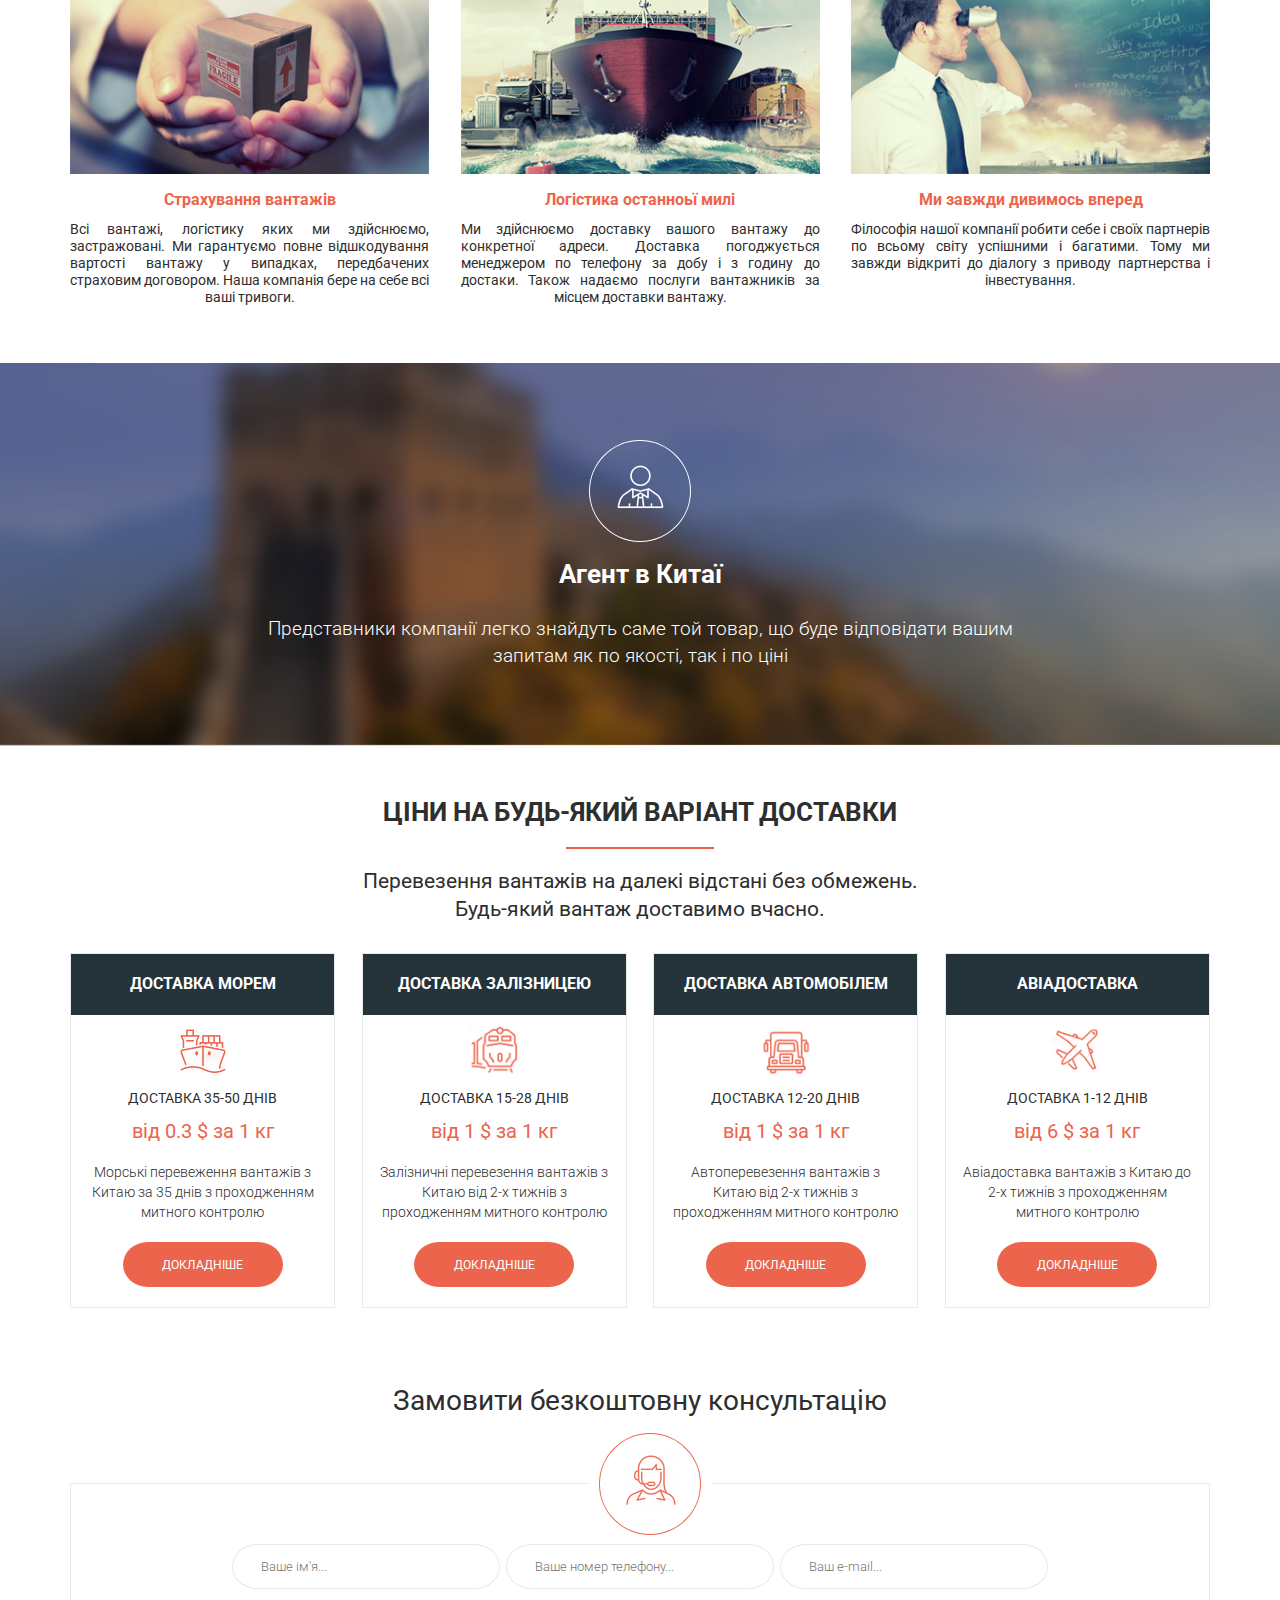
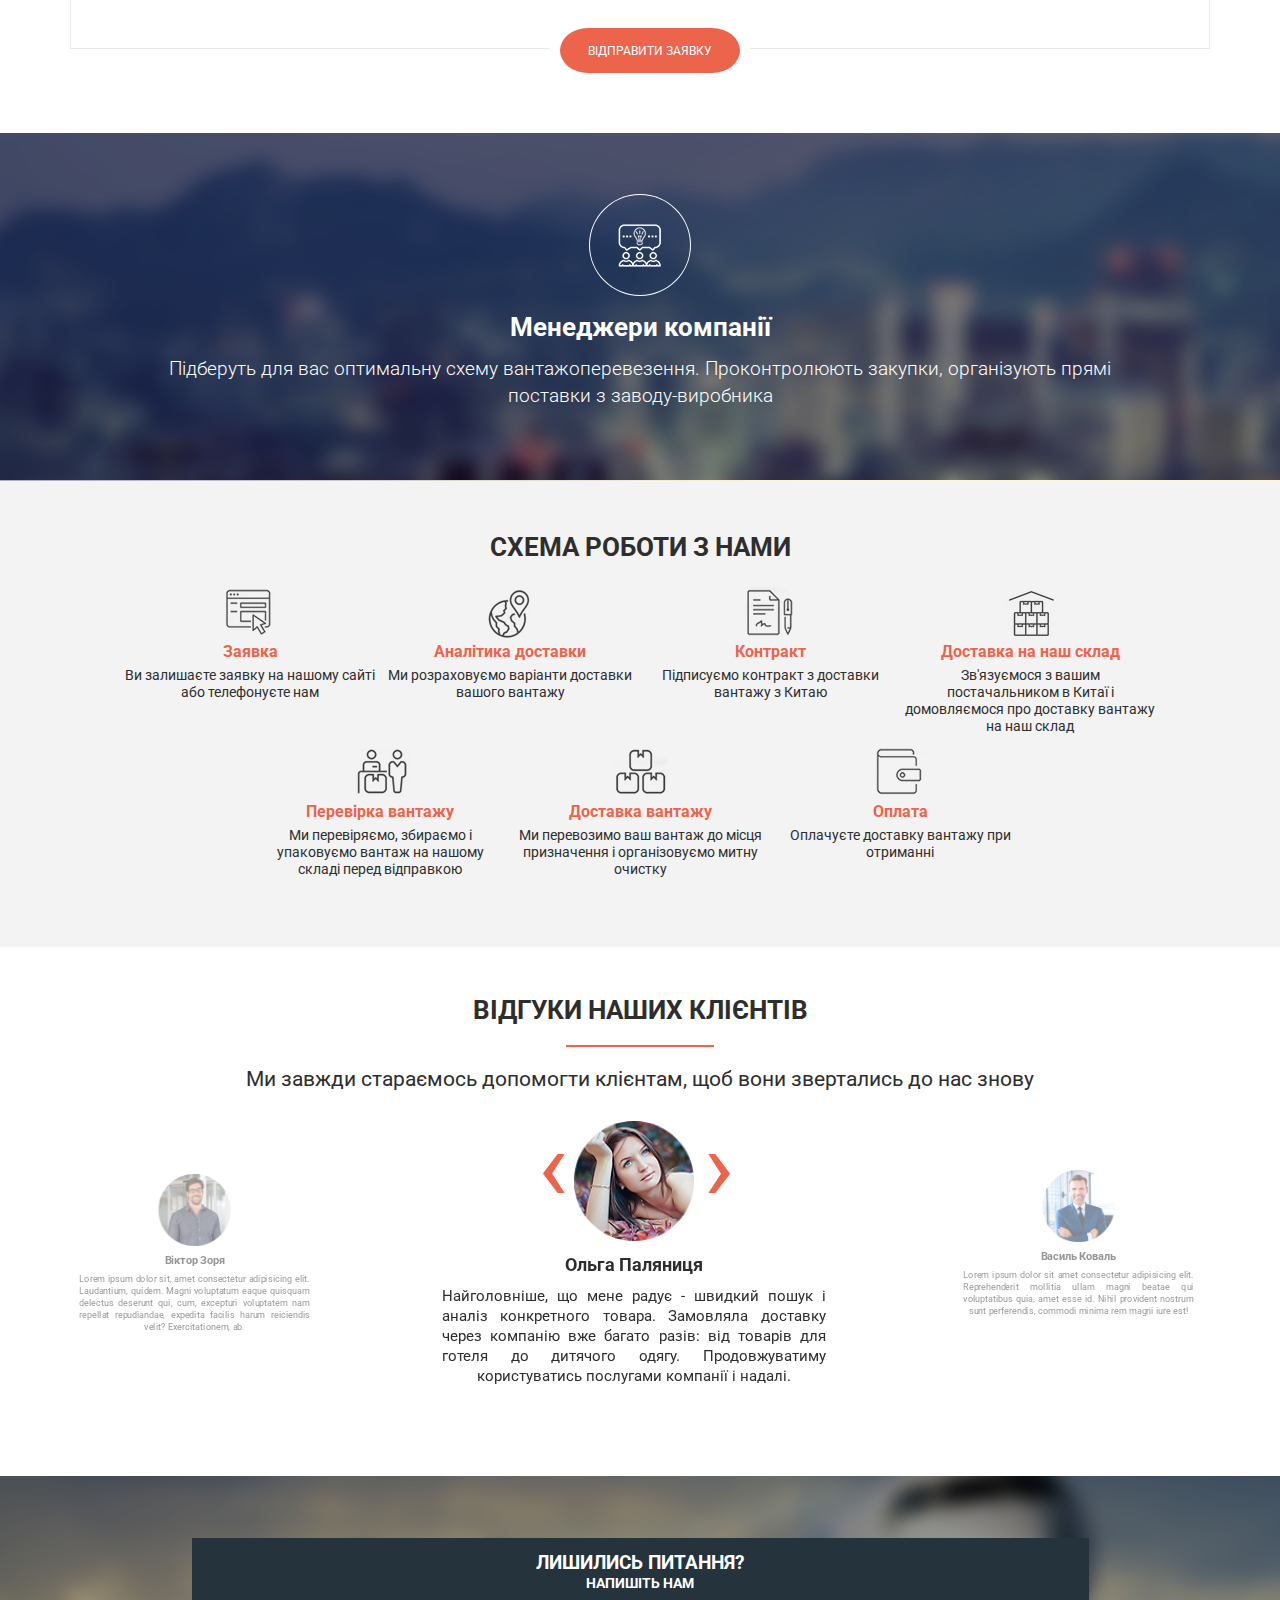
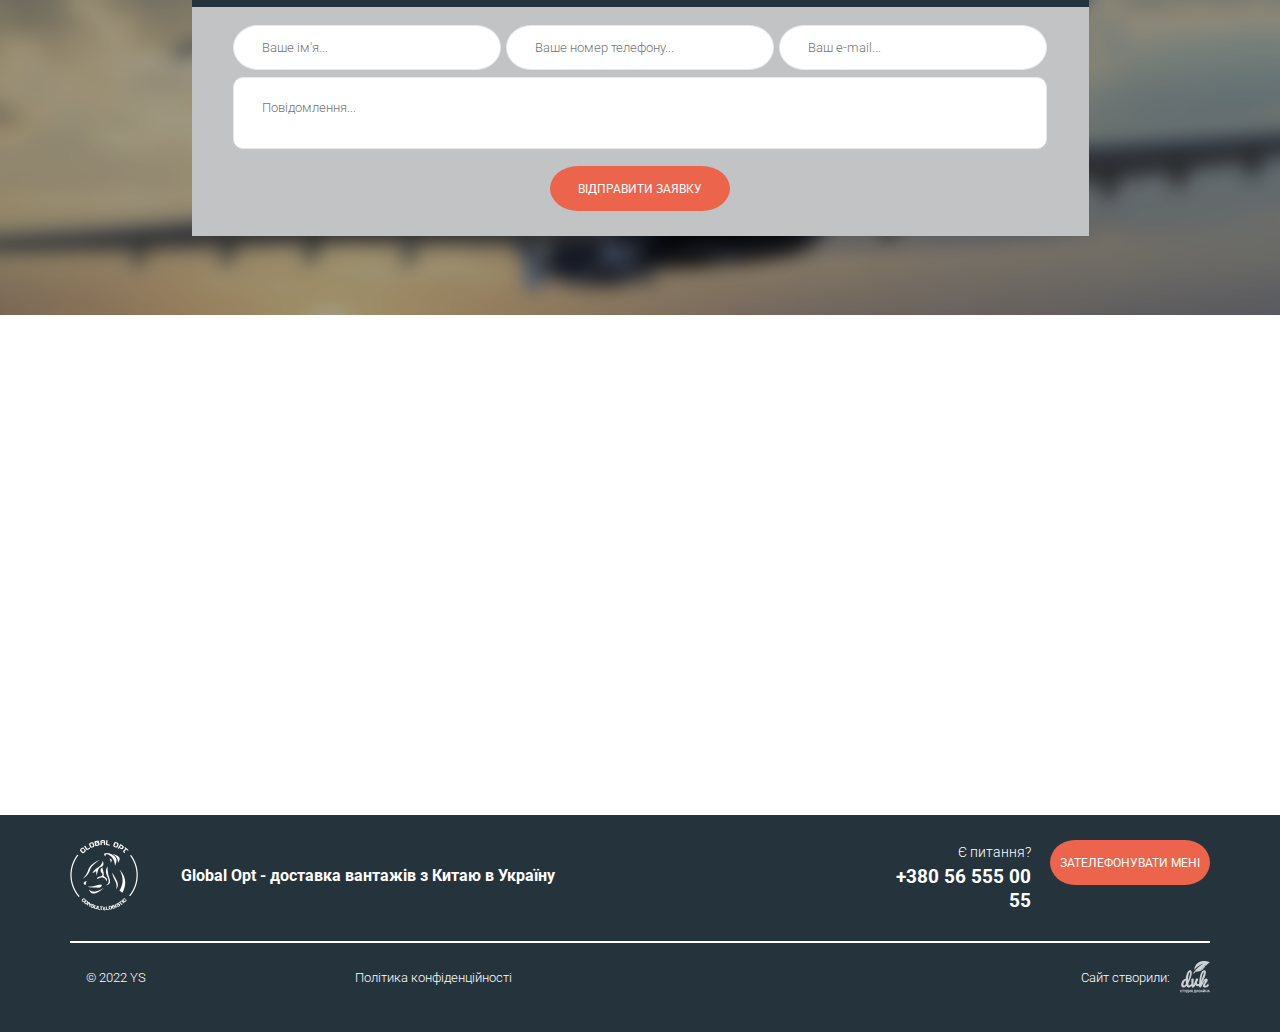
==== commit 27a9f6f8: "Add files via upload" ====
--- a/GlobalOpt/index.html
+++ b/GlobalOpt/index.html
@@ -1 +1 @@
-<!DOCTYPE html><html lang="uk"><head><meta charset="UTF-8"><meta http-equiv="X-UA-Compatible" content="IE=edge"><meta name="viewport" content="width=device-width,initial-scale=1"><!-- Primary Meta Tags --><title>Global Opt</title><meta name="title" content="Global Opt"><meta name="description" content="Доставка вантажів з Китаю"><!-- Open Graph / Facebook --><meta property="og:type" content="website"><meta property="og:url" content="https://metatags.io/"><meta property="og:title" content="Global Opt"><meta property="og:description" content="Доставка вантажів з Китаю"><meta property="og:image" content="https://metatags.io/assets/meta-tags-16a33a6a8531e519cc0936fbba0ad904e52d35f34a46c97a2c9f6f7dd7d336f2.png"><!-- Twitter --><meta property="twitter:card" content="summary_large_image"><meta property="twitter:url" content="https://metatags.io/"><meta property="twitter:title" content="Global Opt"><meta property="twitter:description" content="Доставка вантажів з Китаю"><meta property="twitter:image" content="https://metatags.io/assets/meta-tags-16a33a6a8531e519cc0936fbba0ad904e52d35f34a46c97a2c9f6f7dd7d336f2.png"><!-- Favicon --><link rel="apple-touch-icon" sizes="114x114" href="icons/favicon/apple-touch-icon.png"><link rel="android-chrome" sizes="96x96" href="icons/favicon/android-chrome-96x96.png"><link rel="icon" type="image/png" sizes="32x32" href="icons/favicon/favicon-32x32.png"><link rel="icon" type="image/png" sizes="16x16" href="icons/favicon/favicon-16x16.png"><link rel="manifest" href="icons/favicon/site.webmanifest"><link rel="mask-icon" href="icons/favicon/safari-pinned-tab.svg" color="#5bbad5"><meta name="msapplication-TileColor" content="#2b5797"><meta name="theme-color" content="#ffffff"><!-- Styles --><link rel="stylesheet" href="css/style.min.css"></head><body><!-- Promo Section --><section><div class="promo"><div class="container"><header class="promo__header"><div class="promo__logo"><img src="img/1st_screen_header/logo_glopt.png" alt="logo"></div><div class="promo__header_empty"></div><div class="promo__hamburger"><span></span><span></span><span></span></div><nav class="promo__nav"><li><a href="#advantages">Переваги</a></li><li><a href="#ourwork">Наша робота</a></li><li><a href="#prices">Ціни</a></li><li><a href="#schema">Схема роботи</a></li><li><a href="#references">Відгуки</a></li><li><a href="#contacts">Контакти</a></li></nav><div class="promo__header_empty"></div><div class="promo__phone"><div class="promo__phone-title">Є питання?</div><a href="tel:380565550055" class="promo__phone-phone">+380 56 555 00 55</a></div><div class="promo__header_empty"></div><button class="btn promo__btn_mini" data-modal="consultation">Зателефонувати мені</button></header><div class="promo__titles"><div class="promo__titles-subtitle">Global Opt - логістика повного цикла з Китаю</div><h1 class="promo__titles-title">Доставка вантажів з Китаю</h1><h2 class="promo__titles-main">В Україну усіма видами транспорту</h2></div><div class="promo__line"><hr class="promo__line_first"><hr></div><div class="promo__proposal"><div class="promo__proposal-block"><img src="img/1st_screen_header/cargo_1.png" alt="cargo"><div class="promo__proposal-block_text">Перевезення негабаритних і крупнотонажних вантажів</div></div><div class="promo__proposal-block"><img src="img/1st_screen_header/customs_2.png" alt="customs"><div class="promo__proposal-block_text">Самостійно декларуємо і проводимо митну очистку з оптимізацією кодів і ставок</div></div><div class="promo__proposal-block"><img src="img/1st_screen_header/shipment_3.png" alt="shipment"><div class="promo__proposal-block_text">Здійснюємо прямі поставки з заводів від дверей до дверей</div></div><div class="promo__proposal-block"><img src="img/1st_screen_header/express_4.png" alt="express"><div class="promo__proposal-block_text">Експрес-доставка за 1-2 дні з Гуанчжоу від 25 $/кг</div></div></div><button class="btn promo__btn" data-modal="consultation">Отримати розрахунок</button></div></div></section><!-- Advantages Section --><section><div class="advantages" id="advantages"><div class="container"><h2 class="advantages__title title">Переваги роботи з GLOBALOPT</h2><div class="advantages__blocks"><div class="advantages__block"><img src="img/2nd_screen/map_1.png" alt="map"><div class="advantages__block-title title_orange">Офіси в Україні і Китаї</div><div class="advantages__block-text">Офіси розташтвані в Україні і в Гуанчжоу, торговому мегаполісі Китаю</div></div><div class="advantages__block"><img src="img/2nd_screen/agree_2.png" alt="agree"><div class="advantages__block-title title_orange">Декларуємо вантаж з оптимізацією</div><div class="advantages__block-text">Йдемо на зустріч клієнтам і допомагаємо розмитнити вантаж з оптимізацією кодів і ставок</div></div><div class="advantages__block"><img src="img/2nd_screen/people_3.png" alt="people"><div class="advantages__block-title title_orange">Кваліфіковані кадри</div><div class="advantages__block-text">Наші співробітники мають великий досвід з Китаєм і в ідеалі володіють англійською і китайською мовами</div></div><div class="advantages__block"><img src="img/2nd_screen/package_4.png" alt="package"><div class="advantages__block-title title_orange">Здійснюємо пошук виробників</div><div class="advantages__block-text">Допомагаємо нашим клієнтам знайти товар, який їх цікавить і виробника в Китаї</div></div><div class="advantages__block"><img src="img/2nd_screen/building_5.png" alt="building"><div class="advantages__block-title title_orange">Власний склад в Китаї</div><div class="advantages__block-text">Свій склад в Китаї дозволяє збирати, перевіряти і упаковувати ваші товари перед відправкою</div></div><div class="advantages__block"><img src="img/2nd_screen/globe_6.png" alt="globe"><div class="advantages__block-title title_orange">Переказ грошей в Китай</div><div class="advantages__block-text">Допомагаємо переказувати кошти і оплачувати товар в Китаї на пільгових умовах</div></div><div class="advantages__block"><img src="img/2nd_screen/packs_7.png" alt="packs"><div class="advantages__block-title title_orange">Робимо оптові поставки під ключ</div><div class="advantages__block-text">Беремо на себе всі клопоти, пов'язані з закупкою, перевіркою на якість, логістикою і розмитненням</div></div><div class="advantages__block"><img src="img/2nd_screen/plane_8.png" alt="plane"><div class="advantages__block-title title_orange">Поїздка на виробництво в Китай</div><div class="advantages__block-text">У нас великий досвід в бізнес-поїздках в Китай і ми, за бажанням, організуємо таку поїзку і для вас</div></div></div></div></div></section><!-- More Section --><section><div class="more" id="ourwork"><div class="container"><h2 class="more__title title">Наша робота - більше, ніж просто доставка</h2><div class="more__subtitle subtitle">Ми організуємо перевезення з Китаю - оперативно і надійно, з вражуванням особливостей вантажу і ваших вимог до термінів і бюджету</div><div class="more__blocks"><div class="more__block"><img src="img/3rd_screen/hands_1.png" alt="hands"><div class="more__block-title title_orange">Страхування вантажів</div><div class="more__block-text">Всі вантажі, логістику яких ми здійснюємо, застражовані. Ми гарантуємо повне відшкодування вартості вантажу у випадках, передбачених страховим договором. Наша компанія бере на себе всі ваші тривоги.</div></div><div class="more__block"><img src="img/3rd_screen/ship_2.png" alt="ship"><div class="more__block-title title_orange">Логістика останноьї милі</div><div class="more__block-text">Ми здійснюємо доставку вашого вантажу до конкретної адреси. Доставка погоджується менеджером по телефону за добу і з годину до достаки. Також надаємо послуги вантажників за місцем доставки вантажу.</div></div><div class="more__block"><img src="img/3rd_screen/man_3.png" alt="man"><div class="more__block-title title_orange">Ми завжди дивимось вперед</div><div class="more__block-text">Філософія нашої компанії робити себе і своїх партнерів по всьому світу успішними і багатими. Тому ми завжди відкриті до діалогу з приводу партнерства і інвестування.</div></div></div></div></div></section><!-- Agent Section --><section><div class="agent"><div class="container"><div class="agent__block"><img src="img/4th_screen/agent_icon.png" alt="agent"><h2 class="agent__title">Агент в Китаї</h2><div class="agent__text">Представники компанії легко знайдуть саме той товар, що буде відповідати вашим<br>запитам як по якості, так і по ціні</div></div></div></div></section><!-- Prices Block --><section><div class="prices" id="prices"><div class="container"><h2 class="prices__title title">Ціни на будь-який варіант доставки</h2><div class="prices__subtitle subtitle">Перевезення вантажів на далекі відстані без обмежень.<br>Будь-який вантаж доставимо вчасно.</div><div class="prices__blocks"><div class="prices__block"><div class="prices__block-title">Доставка морем</div><img src="img/5th_screen/icon_ship_1.png" alt="ship"><div class="prices__block-term">доставка 35-50 днів</div><div class="prices__block-price">від 0.3 $ за 1 кг</div><div class="prices__block-text">Морські перевеження вантажів з Китаю за 35 днів з проходженням митного контролю</div><button class="btn prices__block-btn" data-modal="consultation">Докладніше</button></div><div class="prices__block"><div class="prices__block-title">Доставка залізницею</div><img src="img/5th_screen/icon_train_2.png" alt="train"><div class="prices__block-term">доставка 15-28 днів</div><div class="prices__block-price">від 1 $ за 1 кг</div><div class="prices__block-text">Залізничні перевезення вантажів з Китаю від 2-х тижнів з проходженням митного контролю</div><button class="btn prices__block-btn" data-modal="consultation">Докладніше</button></div><div class="prices__block"><div class="prices__block-title">Доставка автомобілем</div><img src="img/5th_screen/icon_truck_3.png" alt="truck"><div class="prices__block-term">доставка 12-20 днів</div><div class="prices__block-price">від 1 $ за 1 кг</div><div class="prices__block-text">Автоперевезення вантажів з Китаю від 2-х тижнів з проходженням митного контролю</div><button class="btn prices__block-btn" data-modal="consultation">Докладніше</button></div><div class="prices__block"><div class="prices__block-title">Авіадоставка</div><img src="img/5th_screen/icon_plane_4.png" alt="plane"><div class="prices__block-term">доставка 1-12 днів</div><div class="prices__block-price">від 6 $ за 1 кг</div><div class="prices__block-text">Авіадоставка вантажів з Китаю до 2-х тижнів з проходженням митного контролю</div><button class="btn prices__block-btn" data-modal="consultation">Докладніше</button></div></div></div></div></section><!-- Consultation Section  --><section><div class="consultation"><div class="container"><h2 class="consultation__title">Замовити безкоштовну консультацію</h2><img src="img/6th_screen/consultation.png" alt="consultation"><form class="consultation__form" action="#" name="free-consultation" novalidate="novalidate"><input class="consultation__form-input" id="neme" type="text" name="name" placeholder="Ваше ім'я..." required> <input class="consultation__form-input" id="phone" type="tel" name="phone" placeholder="Ваше номер телефону..." required> <input class="consultation__form-input" id="email" type="email" name="email" placeholder="Ваш e-mail..." required> <button class="btn consultation__form-btn" type="submit">Відправити заявку</button></form></div></div></section><!-- Managers Section --><section><div class="managers"><div class="container"><div class="managers__block"><img src="img/7th_screen/icon_managers.png" alt="managers"><h2 class="managers__title">Менеджери компанії</h2><div class="managers__text">Підберуть для вас оптимальну схему вантажоперевезення. Проконтролюють закупки, організують прямі<br>поставки з заводу-виробника</div></div></div></div></section><!-- Schema Section --><section><div class="schema" id="schema"><div class="container"><h2 class="schema__title title">Схема роботи з нами</h2><div class="schema__block"><div class="schema__block-item"><img src="img/8th_screen/request_1.png" alt="request"><div class="schema__block-title title_orange">Заявка</div><div class="schema__block-text">Ви залишаєте заявку на нашому сайті або телефонуєте нам</div></div><div class="schema__block-item"><img src="img/8th_screen/analytics_2.png" alt="analytics"><div class="schema__block-title title_orange">Аналітика доставки</div><div class="schema__block-text">Ми розраховуємо варіанти доставки вашого вантажу</div></div><div class="schema__block-item"><img src="img/8th_screen/agreement_3.png" alt="agreement"><div class="schema__block-title title_orange">Контракт</div><div class="schema__block-text">Підписуємо контракт з доставки вантажу з Китаю</div></div><div class="schema__block-item"><img src="img/8th_screen/warehouse_4.png" alt="warehouse"><div class="schema__block-title title_orange">Доставка на наш склад</div><div class="schema__block-text">Зв'язуємося з вашим постачальником в Китаї і домовляємося про доставку вантажу на наш склад</div></div><div class="schema__block-item"><img src="img/8th_screen/check_5.png" alt="check"><div class="schema__block-title title_orange">Перевірка вантажу</div><div class="schema__block-text">Ми перевіряємо, збираємо і упаковуємо вантаж на нашому складі перед відправкою</div></div><div class="schema__block-item"><img src="img/8th_screen/shipping_6.png" alt="shipping"><div class="schema__block-title title_orange">Доставка вантажу</div><div class="schema__block-text">Ми перевозимо ваш вантаж до місця призначення і організовуємо митну очистку</div></div><div class="schema__block-item"><img src="img/8th_screen/payment_7.png" alt="payment"><div class="schema__block-title title_orange">Оплата</div><div class="schema__block-text">Оплачуєте доставку вантажу при отриманні</div></div></div></div></div></section><!-- References Section --><section><div class="references" id="references"><h2 class="references__title title">Відгуки наших клієнтів</h2><div class="references__subtitle subtitle">Ми завжди стараємось допомогти клієнтам, щоб вони звертались до нас знову</div><div class="references__blocks owl-carousel owl-theme"><div class="references__item"><div class="references__item-img"><img src="img/9th_screen/pic_woman_center.png" alt="woman"></div><div class="references__item-title">Ольга Паляниця</div><div class="references__item-text">Найголовніше, що мене радує - швидкий пошук і аналіз конкретного товара. Замовляла доставку через компанію вже багато разів: від товарів для готеля до дитячого одягу. Продовжуватиму користуватись послугами компанії і надалі.</div></div><div class="references__item"><div class="references__item-img"><img src="img/9th_screen/pic_man_left.png" alt="man"></div><div class="references__item-title">Василь Коваль</div><div class="references__item-text">Lorem ipsum dolor sit amet consectetur adipisicing elit. Reprehenderit mollitia ullam magni beatae qui voluptatibus quia, amet esse id. Nihil provident nostrum sunt perferendis, commodi minima rem magni iure est!</div></div><div class="references__item"><div class="references__item-img"><img src="img/9th_screen/pic_woman_center.png" alt="woman"></div><div class="references__item-title">Вікторія Гора</div><div class="references__item-text">Lorem ipsum dolor sit, amet consectetur adipisicing elit. Harum repellendus quasi, ex alias impedit vero sunt pariatur quisquam odit, rerum veritatis adipisci eum eveniet modi tempora molestiae fugiat delectus praesentium?</div></div><div class="references__item"><div class="references__item-img"><img src="img/9th_screen/pic_man_right.png" alt="man"></div><div class="references__item-title">Віктор Зоря</div><div class="references__item-text">Lorem ipsum dolor sit, amet consectetur adipisicing elit. Laudantium, quidem. Magni voluptatum eaque quisquam delectus deserunt qui, cum, excepturi voluptatem nam repellat repudiandae, expedita facilis harum reiciendis velit? Exercitationem, ab.</div></div></div></div></section><!-- Questions Section --><section><div class="questions"><div class="container"><form class="questions__form" action="#" name="questions" novalidate="novalidate"><h2 class="questions__form-title">Лишились питання?<br><span>Напишіть нам</span></h2><input class="questions__form-input questions__form-input_left" id="neme-q" type="text" name="name-q" placeholder="Ваше ім'я..." required> <input class="questions__form-input" id="phone-q" type="tel" name="phone-q" placeholder="Ваше номер телефону..." required> <input class="questions__form-input questions__form-input_right" id="email-q" type="email" name="email-q" placeholder="Ваш e-mail..." required> <textarea class="questions__form-textarea" name="textarea" id="text-q" cols="50" rows="3" placeholder="Повідомлення..."></textarea> <button class="btn questions__form-btn" type="submit">Відправити заявку</button></form></div></div></section><!-- Map Section --><div class="map" id="contacts"><iframe src="https://www.google.com/maps/embed?pb=!1m14!1m8!1m3!1d6037.585377424809!2d30.517401448791276!3d50.487801196981465!3m2!1i1024!2i768!4f13.1!3m3!1m2!1s0x40d4ce02c94d54e5%3A0x63b0788e1b89eeaa!2sBlockbuster%20Mall!5e0!3m2!1sru!2sua!4v1659372152601!5m2!1sru!2sua" style="border:0;" allowfullscreen="" loading="lazy" referrerpolicy="no-referrer-when-downgrade"></iframe></div><!-- Footer --><footer><div class="footer"><div class="container"><div class="footer__topblock"><div class="footer__topblock-left"><img src="img/footer/glopt_logo_footer.png" alt="glopt_logo"><div class="footer__topblock-left-text">Global Opt - доставка вантажів з Китаю в Україну</div></div><div class="footer__topblock-right"><div class="footer__topblock-right-text">Є питання?</div><a href="tel:380565550055" class="footer__topblock-right-phone">+380 56 555 00 55</a> <button class="btn footer__topblock-right-btn" data-modal="consultation">Зателефонувати мені</button></div></div><hr><div class="footer__bottomblock"><div class="footer__bottomblock-copyright">© 2022 YS</div><div class="footer__bottomblock-policy"><a href="policy.html">Політика конфіденційності</a></div><div class="footer__bottomblock-creator"><div class="footer__bottomblock-creator-name">Сайт створили:</div><img src="img/footer/logo_creators_footer.png" alt="creator"></div></div></div></div></footer><!-- Modal Window --><div class="overlay"><div class="modal"><div class="modal__close">&times;</div><div class="modal__title consultation__title">Замовити безкоштовну консультацію</div><form class="modal__form consultation__form" action="#" name="free-consultation" novalidate="novalidate"><input class="modal__form-input consultation__form-input" id="neme" type="text" name="name" placeholder="Ваше ім'я..." required> <input class="modal__form-input consultation__form-input" id="phone" type="tel" name="phone" placeholder="Ваше номер телефону..." required> <input class="modal__form-input consultation__form-input" id="email" type="email" name="email" placeholder="Ваш e-mail..." required> <button class="modal__form-btn btn consultation__form-btn" type="submit">Відправити заявку</button></form></div></div><!-- Scripts --><script src="js/jquery-3.6.0.min.js"></script><script src="js/owl.carousel.min.js"></script><script src="js/script.js"></script></body></html>+<!DOCTYPE html><html lang="uk"><head><meta charset="UTF-8"><meta http-equiv="X-UA-Compatible" content="IE=edge"><meta name="viewport" content="width=device-width,initial-scale=1"><!-- Primary Meta Tags --><title>Global Opt</title><meta name="title" content="Global Opt"><meta name="description" content="Доставка вантажів з Китаю"><!-- Open Graph / Facebook --><meta property="og:type" content="website"><meta property="og:url" content="https://metatags.io/"><meta property="og:title" content="Global Opt"><meta property="og:description" content="Доставка вантажів з Китаю"><meta property="og:image" content="https://metatags.io/assets/meta-tags-16a33a6a8531e519cc0936fbba0ad904e52d35f34a46c97a2c9f6f7dd7d336f2.png"><!-- Twitter --><meta property="twitter:card" content="summary_large_image"><meta property="twitter:url" content="https://metatags.io/"><meta property="twitter:title" content="Global Opt"><meta property="twitter:description" content="Доставка вантажів з Китаю"><meta property="twitter:image" content="https://metatags.io/assets/meta-tags-16a33a6a8531e519cc0936fbba0ad904e52d35f34a46c97a2c9f6f7dd7d336f2.png"><!-- Favicon --><link rel="apple-touch-icon" sizes="114x114" href="icons/favicon/apple-touch-icon.png"><link rel="icon" sizes="96x96" href="icons/favicon/android-chrome-96x96.png"><link rel="icon" type="image/png" sizes="32x32" href="icons/favicon/favicon-32x32.png"><link rel="icon" type="image/png" sizes="16x16" href="icons/favicon/favicon-16x16.png"><link rel="manifest" href="icons/favicon/site.webmanifest"><link rel="mask-icon" href="icons/favicon/safari-pinned-tab.svg" color="#5bbad5"><meta name="msapplication-TileColor" content="#2b5797"><meta name="theme-color" content="#ffffff"><!-- Styles --><link rel="stylesheet" href="css/style.min.css"></head><body><!-- Promo Section --><section><div class="promo"><div class="container"><header class="promo__header"><div class="promo__logo"><img src="img/1st_screen_header/logo_glopt.png" alt="logo"></div><div class="promo__header_empty"></div><div class="promo__hamburger"><span></span><span></span><span></span></div><nav><ul class="promo__nav"><li><a href="#advantages">Переваги</a></li><li><a href="#ourwork">Наша робота</a></li><li><a href="#prices">Ціни</a></li><li><a href="#schema">Схема роботи</a></li><li><a href="#references">Відгуки</a></li><li><a href="#contacts">Контакти</a></li></ul></nav><div class="promo__header_empty"></div><div class="promo__phone"><div class="promo__phone-title">Є питання?</div><a href="tel:380565550055" class="promo__phone-phone">+380 56 555 00 55</a></div><div class="promo__header_empty"></div><button class="btn promo__btn_mini" data-modal="consultation">Зателефонувати мені</button></header><div class="promo__titles"><div class="promo__titles-subtitle">Global Opt - логістика повного цикла з Китаю</div><h1 class="promo__titles-title">Доставка вантажів з Китаю</h1><h2 class="promo__titles-main">В Україну усіма видами транспорту</h2></div><div class="promo__line"><hr class="promo__line_first"><hr></div><div class="promo__proposal"><div class="promo__proposal-block"><img src="img/1st_screen_header/cargo_1.png" alt="cargo"><div class="promo__proposal-block_text">Перевезення негабаритних і крупнотонажних вантажів</div></div><div class="promo__proposal-block"><img src="img/1st_screen_header/customs_2.png" alt="customs"><div class="promo__proposal-block_text">Самостійно декларуємо і проводимо митну очистку з оптимізацією кодів і ставок</div></div><div class="promo__proposal-block"><img src="img/1st_screen_header/shipment_3.png" alt="shipment"><div class="promo__proposal-block_text">Здійснюємо прямі поставки з заводів від дверей до дверей</div></div><div class="promo__proposal-block"><img src="img/1st_screen_header/express_4.png" alt="express"><div class="promo__proposal-block_text">Експрес-доставка за 1-2 дні з Гуанчжоу від 25 $/кг</div></div></div><button class="btn promo__btn" data-modal="consultation">Отримати розрахунок</button></div></div></section><!-- Advantages Section --><section><div class="advantages" id="advantages"><div class="container"><h2 class="advantages__title title">Переваги роботи з GLOBALOPT</h2><div class="advantages__blocks"><div class="advantages__block"><img src="img/2nd_screen/map_1.png" alt="map"><div class="advantages__block-title title_orange">Офіси в Україні і Китаї</div><div class="advantages__block-text">Офіси розташтвані в Україні і в Гуанчжоу, торговому мегаполісі Китаю</div></div><div class="advantages__block"><img src="img/2nd_screen/agree_2.png" alt="agree"><div class="advantages__block-title title_orange">Декларуємо вантаж з оптимізацією</div><div class="advantages__block-text">Йдемо на зустріч клієнтам і допомагаємо розмитнити вантаж з оптимізацією кодів і ставок</div></div><div class="advantages__block"><img src="img/2nd_screen/people_3.png" alt="people"><div class="advantages__block-title title_orange">Кваліфіковані кадри</div><div class="advantages__block-text">Наші співробітники мають великий досвід з Китаєм і в ідеалі володіють англійською і китайською мовами</div></div><div class="advantages__block"><img src="img/2nd_screen/package_4.png" alt="package"><div class="advantages__block-title title_orange">Здійснюємо пошук виробників</div><div class="advantages__block-text">Допомагаємо нашим клієнтам знайти товар, який їх цікавить і виробника в Китаї</div></div><div class="advantages__block"><img src="img/2nd_screen/building_5.png" alt="building"><div class="advantages__block-title title_orange">Власний склад в Китаї</div><div class="advantages__block-text">Свій склад в Китаї дозволяє збирати, перевіряти і упаковувати ваші товари перед відправкою</div></div><div class="advantages__block"><img src="img/2nd_screen/globe_6.png" alt="globe"><div class="advantages__block-title title_orange">Переказ грошей в Китай</div><div class="advantages__block-text">Допомагаємо переказувати кошти і оплачувати товар в Китаї на пільгових умовах</div></div><div class="advantages__block"><img src="img/2nd_screen/packs_7.png" alt="packs"><div class="advantages__block-title title_orange">Робимо оптові поставки під ключ</div><div class="advantages__block-text">Беремо на себе всі клопоти, пов'язані з закупкою, перевіркою на якість, логістикою і розмитненням</div></div><div class="advantages__block"><img src="img/2nd_screen/plane_8.png" alt="plane"><div class="advantages__block-title title_orange">Поїздка на виробництво в Китай</div><div class="advantages__block-text">У нас великий досвід в бізнес-поїздках в Китай і ми, за бажанням, організуємо таку поїзку і для вас</div></div></div></div></div></section><!-- More Section --><section><div class="more" id="ourwork"><div class="container"><h2 class="more__title title">Наша робота - більше, ніж просто доставка</h2><div class="more__subtitle subtitle">Ми організуємо перевезення з Китаю - оперативно і надійно, з вражуванням особливостей вантажу і ваших вимог до термінів і бюджету</div><div class="more__blocks"><div class="more__block"><img src="img/3rd_screen/hands_1.png" alt="hands"><div class="more__block-title title_orange">Страхування вантажів</div><div class="more__block-text">Всі вантажі, логістику яких ми здійснюємо, застражовані. Ми гарантуємо повне відшкодування вартості вантажу у випадках, передбачених страховим договором. Наша компанія бере на себе всі ваші тривоги.</div></div><div class="more__block"><img src="img/3rd_screen/ship_2.png" alt="ship"><div class="more__block-title title_orange">Логістика останноьї милі</div><div class="more__block-text">Ми здійснюємо доставку вашого вантажу до конкретної адреси. Доставка погоджується менеджером по телефону за добу і з годину до достаки. Також надаємо послуги вантажників за місцем доставки вантажу.</div></div><div class="more__block"><img src="img/3rd_screen/man_3.png" alt="man"><div class="more__block-title title_orange">Ми завжди дивимось вперед</div><div class="more__block-text">Філософія нашої компанії робити себе і своїх партнерів по всьому світу успішними і багатими. Тому ми завжди відкриті до діалогу з приводу партнерства і інвестування.</div></div></div></div></div></section><!-- Agent Section --><section><div class="agent"><div class="container"><div class="agent__block"><img src="img/4th_screen/agent_icon.png" alt="agent"><h2 class="agent__title">Агент в Китаї</h2><div class="agent__text">Представники компанії легко знайдуть саме той товар, що буде відповідати вашим<br>запитам як по якості, так і по ціні</div></div></div></div></section><!-- Prices Block --><section><div class="prices" id="prices"><div class="container"><h2 class="prices__title title">Ціни на будь-який варіант доставки</h2><div class="prices__subtitle subtitle">Перевезення вантажів на далекі відстані без обмежень.<br>Будь-який вантаж доставимо вчасно.</div><div class="prices__blocks"><div class="prices__block"><div class="prices__block-title">Доставка морем</div><img src="img/5th_screen/icon_ship_1.png" alt="ship"><div class="prices__block-term">доставка 35-50 днів</div><div class="prices__block-price">від 0.3 $ за 1 кг</div><div class="prices__block-text">Морські перевеження вантажів з Китаю за 35 днів з проходженням митного контролю</div><button class="btn prices__block-btn" data-modal="consultation">Докладніше</button></div><div class="prices__block"><div class="prices__block-title">Доставка залізницею</div><img src="img/5th_screen/icon_train_2.png" alt="train"><div class="prices__block-term">доставка 15-28 днів</div><div class="prices__block-price">від 1 $ за 1 кг</div><div class="prices__block-text">Залізничні перевезення вантажів з Китаю від 2-х тижнів з проходженням митного контролю</div><button class="btn prices__block-btn" data-modal="consultation">Докладніше</button></div><div class="prices__block"><div class="prices__block-title">Доставка автомобілем</div><img src="img/5th_screen/icon_truck_3.png" alt="truck"><div class="prices__block-term">доставка 12-20 днів</div><div class="prices__block-price">від 1 $ за 1 кг</div><div class="prices__block-text">Автоперевезення вантажів з Китаю від 2-х тижнів з проходженням митного контролю</div><button class="btn prices__block-btn" data-modal="consultation">Докладніше</button></div><div class="prices__block"><div class="prices__block-title">Авіадоставка</div><img src="img/5th_screen/icon_plane_4.png" alt="plane"><div class="prices__block-term">доставка 1-12 днів</div><div class="prices__block-price">від 6 $ за 1 кг</div><div class="prices__block-text">Авіадоставка вантажів з Китаю до 2-х тижнів з проходженням митного контролю</div><button class="btn prices__block-btn" data-modal="consultation">Докладніше</button></div></div></div></div></section><!-- Consultation Section  --><section><div class="consultation"><div class="container"><h2 class="consultation__title">Замовити безкоштовну консультацію</h2><img src="img/6th_screen/consultation.png" alt="consultation"><form class="consultation__form" action="#" name="free-consultation" novalidate="novalidate"><input class="consultation__form-input" id="name" type="text" name="name" placeholder="Ваше ім'я..." required> <input class="consultation__form-input" id="phone" type="tel" name="phone" placeholder="Ваше номер телефону..." required> <input class="consultation__form-input" id="email" type="email" name="email" placeholder="Ваш e-mail..." required> <button class="btn consultation__form-btn" type="submit">Відправити заявку</button></form></div></div></section><!-- Managers Section --><section><div class="managers"><div class="container"><div class="managers__block"><img src="img/7th_screen/icon_managers.png" alt="managers"><h2 class="managers__title">Менеджери компанії</h2><div class="managers__text">Підберуть для вас оптимальну схему вантажоперевезення. Проконтролюють закупки, організують прямі<br>поставки з заводу-виробника</div></div></div></div></section><!-- Schema Section --><section><div class="schema" id="schema"><div class="container"><h2 class="schema__title title">Схема роботи з нами</h2><div class="schema__block"><div class="schema__block-item"><img src="img/8th_screen/request_1.png" alt="request"><div class="schema__block-title title_orange">Заявка</div><div class="schema__block-text">Ви залишаєте заявку на нашому сайті або телефонуєте нам</div></div><div class="schema__block-item"><img src="img/8th_screen/analytics_2.png" alt="analytics"><div class="schema__block-title title_orange">Аналітика доставки</div><div class="schema__block-text">Ми розраховуємо варіанти доставки вашого вантажу</div></div><div class="schema__block-item"><img src="img/8th_screen/agreement_3.png" alt="agreement"><div class="schema__block-title title_orange">Контракт</div><div class="schema__block-text">Підписуємо контракт з доставки вантажу з Китаю</div></div><div class="schema__block-item"><img src="img/8th_screen/warehouse_4.png" alt="warehouse"><div class="schema__block-title title_orange">Доставка на наш склад</div><div class="schema__block-text">Зв'язуємося з вашим постачальником в Китаї і домовляємося про доставку вантажу на наш склад</div></div><div class="schema__block-item"><img src="img/8th_screen/check_5.png" alt="check"><div class="schema__block-title title_orange">Перевірка вантажу</div><div class="schema__block-text">Ми перевіряємо, збираємо і упаковуємо вантаж на нашому складі перед відправкою</div></div><div class="schema__block-item"><img src="img/8th_screen/shipping_6.png" alt="shipping"><div class="schema__block-title title_orange">Доставка вантажу</div><div class="schema__block-text">Ми перевозимо ваш вантаж до місця призначення і організовуємо митну очистку</div></div><div class="schema__block-item"><img src="img/8th_screen/payment_7.png" alt="payment"><div class="schema__block-title title_orange">Оплата</div><div class="schema__block-text">Оплачуєте доставку вантажу при отриманні</div></div></div></div></div></section><!-- References Section --><section><div class="references" id="references"><h2 class="references__title title">Відгуки наших клієнтів</h2><div class="references__subtitle subtitle">Ми завжди стараємось допомогти клієнтам, щоб вони звертались до нас знову</div><div class="references__blocks owl-carousel owl-theme"><div class="references__item"><div class="references__item-img"><img src="img/9th_screen/pic_woman_center.png" alt="woman"></div><div class="references__item-title">Ольга Паляниця</div><div class="references__item-text">Найголовніше, що мене радує - швидкий пошук і аналіз конкретного товара. Замовляла доставку через компанію вже багато разів: від товарів для готеля до дитячого одягу. Продовжуватиму користуватись послугами компанії і надалі.</div></div><div class="references__item"><div class="references__item-img"><img src="img/9th_screen/pic_man_left.png" alt="man"></div><div class="references__item-title">Василь Коваль</div><div class="references__item-text">Lorem ipsum dolor sit amet consectetur adipisicing elit. Reprehenderit mollitia ullam magni beatae qui voluptatibus quia, amet esse id. Nihil provident nostrum sunt perferendis, commodi minima rem magni iure est!</div></div><div class="references__item"><div class="references__item-img"><img src="img/9th_screen/pic_woman_center.png" alt="woman"></div><div class="references__item-title">Вікторія Гора</div><div class="references__item-text">Lorem ipsum dolor sit, amet consectetur adipisicing elit. Harum repellendus quasi, ex alias impedit vero sunt pariatur quisquam odit, rerum veritatis adipisci eum eveniet modi tempora molestiae fugiat delectus praesentium?</div></div><div class="references__item"><div class="references__item-img"><img src="img/9th_screen/pic_man_right.png" alt="man"></div><div class="references__item-title">Віктор Зоря</div><div class="references__item-text">Lorem ipsum dolor sit, amet consectetur adipisicing elit. Laudantium, quidem. Magni voluptatum eaque quisquam delectus deserunt qui, cum, excepturi voluptatem nam repellat repudiandae, expedita facilis harum reiciendis velit? Exercitationem, ab.</div></div></div></div></section><!-- Questions Section --><section><div class="questions"><div class="container"><form class="questions__form" action="#" name="questions" novalidate="novalidate"><h2 class="questions__form-title">Лишились питання?<br><span>Напишіть нам</span></h2><input class="questions__form-input questions__form-input_left" id="neme-q" type="text" name="name-q" placeholder="Ваше ім'я..." required> <input class="questions__form-input" id="phone-q" type="tel" name="phone-q" placeholder="Ваше номер телефону..." required> <input class="questions__form-input questions__form-input_right" id="email-q" type="email" name="email-q" placeholder="Ваш e-mail..." required> <textarea class="questions__form-textarea" name="textarea" id="text-q" cols="50" rows="3" placeholder="Повідомлення..."></textarea> <button class="btn questions__form-btn" type="submit">Відправити заявку</button></form></div></div></section><!-- Map Section --><div class="map" id="contacts"><iframe src="https://www.google.com/maps/embed?pb=!1m14!1m8!1m3!1d6037.585377424809!2d30.517401448791276!3d50.487801196981465!3m2!1i1024!2i768!4f13.1!3m3!1m2!1s0x40d4ce02c94d54e5%3A0x63b0788e1b89eeaa!2sBlockbuster%20Mall!5e0!3m2!1sru!2sua!4v1659372152601!5m2!1sru!2sua" style="border:0;" allowfullscreen="" loading="lazy" referrerpolicy="no-referrer-when-downgrade"></iframe></div><!-- Footer --><footer><div class="footer"><div class="container"><div class="footer__topblock"><div class="footer__topblock-left"><img src="img/footer/glopt_logo_footer.png" alt="glopt_logo"><div class="footer__topblock-left-text">Global Opt - доставка вантажів з Китаю в Україну</div></div><div class="footer__topblock-right"><div class="footer__topblock-right-text">Є питання?</div><a href="tel:380565550055" class="footer__topblock-right-phone">+380 56 555 00 55</a> <button class="btn footer__topblock-right-btn" data-modal="consultation">Зателефонувати мені</button></div></div><hr><div class="footer__bottomblock"><div class="footer__bottomblock-copyright">© 2022 YS</div><div class="footer__bottomblock-policy"><a href="policy.html">Політика конфіденційності</a></div><div class="footer__bottomblock-creator"><div class="footer__bottomblock-creator-name">Сайт створили:</div><img src="img/footer/logo_creators_footer.png" alt="creator"></div></div></div></div></footer><!-- Modal Window --><div class="overlay"><div class="modal"><div class="modal__close">&times;</div><div class="modal__title consultation__title">Замовити безкоштовну консультацію</div><form class="modal__form consultation__form" action="#" name="free-consultation" novalidate="novalidate"><input class="modal__form-input consultation__form-input" id="name-m" type="text" name="name" placeholder="Ваше ім'я..." required> <input class="modal__form-input consultation__form-input" id="phone-m" type="tel" name="phone" placeholder="Ваше номер телефону..." required> <input class="modal__form-input consultation__form-input" id="email-m" type="email" name="email" placeholder="Ваш e-mail..." required> <button class="modal__form-btn btn consultation__form-btn" type="submit">Відправити заявку</button></form></div></div><!-- Scripts --><script src="js/jquery-3.6.0.min.js"></script><script src="js/owl.carousel.min.js"></script><script src="js/script.js"></script></body></html>